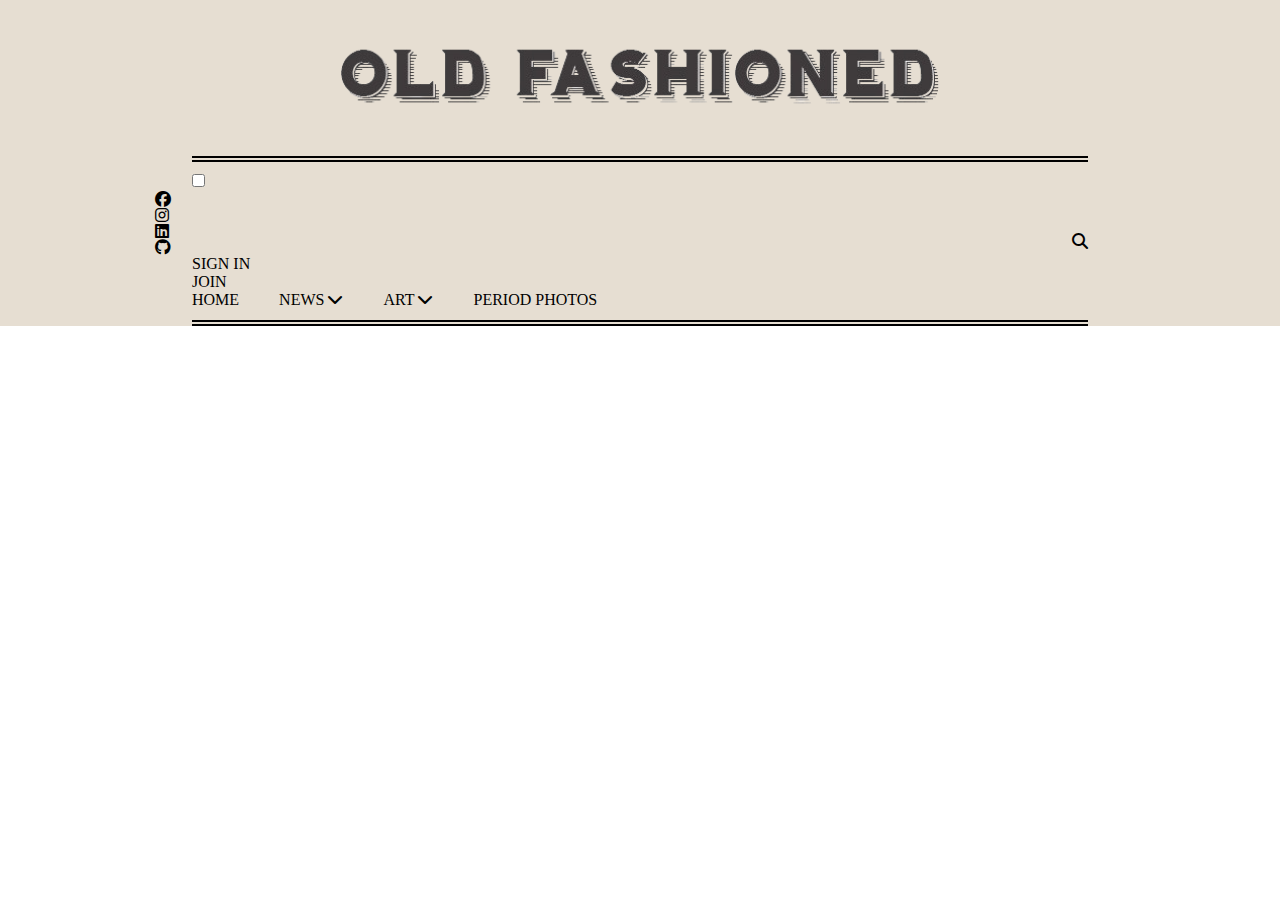
==== index.html @ eae16d49 "first commit" ====
<!DOCTYPE html>
<html lang="en">
<head>
    <meta charset="UTF-8">
    <meta name="viewport" content="width=device-width, initial-scale=1.0">
    <title>Old Fashion</title>
    <link rel="stylesheet" href="style.css">
    <link rel="stylesheet" href="https://cdnjs.cloudflare.com/ajax/libs/font-awesome/6.5.1/css/all.min.css">
</head>
<body>
<header>
    <div class="logo">
        <img src="./file/logo.png" alt="logo" class="logo">
    </div>
<nav>
   
<nav class="genLayout">

    <div class="innerNav">
        <label for="toggle">&#9776;</label>
        <input type="checkbox" id="toggle" />
     <div class="nav_right">
        <div class="cancel">
            <label for="toggle"><i class="fa-solid fa-xmark"></i></label>
           <input type="checkbox">
        </div>
        <div class="nav_social">
            <div class="socialOne">
                <a href="#"><i class="fa-brands fa-facebook"></i></a>
                <a href="#"><i class="fa-brands fa-instagram"></i></a>
                <a href="#"><i class="fa-brands fa-linkedin"></i></a>
               <a href="#"> <i class="fa-brands fa-github"></i></a>
            </div>
            <div class="sign_in_and_reg">
               <div class="btn_01">
            <a href="#">Sign in</a>
               </div>
                <div class="btn_02">
            <a href="#">Join</a>
                </div>
            </div>
        </div>
        <div class="navLinks">
            <ul>
                <li><a href="#">home</a></li>
                <li>
                <a href="#">news <i class="fa-solid fa-chevron-down"></i></a>
                <div class="dropD">
                   <div class="drop_innerD">
                    <div class="col_1">
                        <a href="#">All</a>
                        <a href="#">Mainland</a>
                        <a href="#">Science</a>
                        <a href="#">Technology</a>
                        <a href="#">World News</a>
                    </div>
                    <div class="col_2">
                        <div class="card">
                            <img src="./file/FEF95837-1A1E-4680-AC08-458398AD73D1_4_5005_c.jpeg" alt="news_card">
                            <div class="textSide">
                                <p>Inventors Wage Patent War</p>
                            </div>
                        </div>
                        <div class="card">
                            <img src="./file/FEF95837-1A1E-4680-AC08-458398AD73D1_4_5005_c.jpeg" alt="news_card">
                            <div class="textSide">
                                <p>Inventors Wage Patent War</p>
                            </div>
                        </div>
                        <div class="card">
                            <img src="./file/FEF95837-1A1E-4680-AC08-458398AD73D1_4_5005_c.jpeg" alt="news_card">
                            <div class="textSide">
                                <p>Inventors Wage Patent War</p>
                            </div>
                        </div>
                        <div class="card">
                            <img src="./file/FEF95837-1A1E-4680-AC08-458398AD73D1_4_5005_c.jpeg" alt="news_card">
                            <div class="textSide">
                                <p>Inventors Wage Patent War</p>
                            </div>
                        </div>
                    </div>
                   </div>
                </div>
                </li>
                <li>
                    <a href="#">art <i class="fa-solid fa-chevron-down"></i></a>
                    <div class="dropD_2">
                         <div class="col_2">
                             <div class="card">
                                 <img src="./file/FEF95837-1A1E-4680-AC08-458398AD73D1_4_5005_c.jpeg" alt="news_card">
                                 <div class="textSide">
                                     <p>Inventors Wage Patent War</p>
                                 </div>
                             </div>
                             <div class="card">
                                 <img src="./file/FEF95837-1A1E-4680-AC08-458398AD73D1_4_5005_c.jpeg" alt="news_card">
                                 <div class="textSide">
                                     <p>Inventors Wage Patent War</p>
                                 </div>
                             </div>
                             <div class="card">
                                 <img src="./file/FEF95837-1A1E-4680-AC08-458398AD73D1_4_5005_c.jpeg" alt="news_card">
                                 <div class="textSide">
                                     <p>Inventors Wage Patent War</p>
                                 </div>
                             </div>
                             <div class="card">
                                 <img src="./file/FEF95837-1A1E-4680-AC08-458398AD73D1_4_5005_c.jpeg" alt="news_card">
                                 <div class="textSide">
                                     <p>Inventors Wage Patent War</p>
                                 </div>
                             </div>
                         </div>
                        </div>
                </li>
                <li><a href="#">period photos</a></li>
            </ul>
          </div>
     </div>
      <i class="fa fa-search" aria-hidden="true"></i>
    </div>
  </nav>
</nav>
</header>


</body>
</html>
---- style.css ----
@import url("https://fonts.googleapis.com/css2?family=Roboto:ital,wght@0,100;0,300;0,400;0,500;0,700;0,900;1,100;1,300;1,400;1,500;1,700;1,900&family=Tilt+Warp&display=swap");

* {
  margin: 0;
  padding: 0;
  box-sizing: border-box;
}
header {
  position: absolute;
  background-color: #e6ded2;
  position: fixed;
  width: 100%;
  z-index: 1;
}
.logo {
  width: 600px;
  margin: auto;
}
.genLayout {
  width: 70%;
  margin: auto;
}

nav {
  justify-content: end;
  position: relative;
}

#toggle,
label {
  display: none;
}
.innerNav {
  position: relative;
  width: 100%;
  padding-block: 0.7rem;
  border-top: 6px double;
  border-bottom: 6px double;
  display: flex;
  align-items: center;
  justify-content: space-between;
}
nav > i {
  margin-right: 3rem;
  font-size: 18px;
}
.navLinks {
  display: flex;
  position: relative;
}

a > i {
  margin-left: -37px;
  display: flex;
  align-items: center;
}
.navLinks > ul,
li,
a {
  list-style: none;
  display: flex;
  gap: 40px;
  font-weight: 700;
  text-decoration: none;
  text-transform: uppercase;
  font-size: 16px;
  font-weight: 500;
  color: black;
}

.dropD,
.dropD_2 {
  position: absolute;
  padding: 25px 15px;
  height: 30dvh;
  top: 30px;
  left: -2px;
  background-color: #fcf0dc;
  width: 1200px;
  display: none;
}

.dropD_2 {
  top: 30px;
  left: -2px;
}

.dropD_2 > .col_2 {
  width: 100%;
}

.drop_innerD {
  display: flex;
  justify-content: space-between;
}

.col_1 {
  width: 160px;
  background-color: #f8e9d2;
}

.col_1 > a {
  padding-right: 20px;
  display: flex;
  flex-direction: column;
  justify-content: end;
  align-items: end;
  width: 100%;
  font-size: 0.9em;
  padding-block: 8px;
  text-transform: capitalize;
}

.col_1 > a:hover {
  background-color: #84683b;
}

.col_2 {
  width: 1000px;
  display: grid;
  grid-template-columns: auto auto auto auto;
  gap: 20px;
}

.navLinks > ul > li:nth-child(2) > a:hover + .dropD {
  display: block;
}
.navLinks > ul > li:nth-child(3) > a:hover + .dropD_2 {
  display: block;
}

.card > img {
  width: 97%;
  height: 180px;
  object-fit: cover;
}

.textSide {
  font-size: 0.85em;
  width: 100%;
}

@media only screen and (min-width: 320px) and (max-width: 600px) {
  .navLinks {
  }

  #toggle {
    display: none;
  }

  label {
    font-size: 1.5em;
    display: block;
  }

  .logo {
    width: 100%;
    padding: 0 10px;
  }

  .innerNav {
    width: 100%;
    padding: 0 10px;
    padding-block: 0.3rem;
  }

  .genLayout {
    width: 98%;
    margin: auto;
  }

  .nav_right {
    padding-top: 10px;
    width: 100%;
    height: 100dvh;
    background-color: #e6ded2;
    position: absolute;
    top: -100px;
    left: -100%;
    right: 0;
    display: flex;
    flex-direction: column !important;
    transition: ease-in-out 200ms;
  }


  .cancel{
    display: flex;
    justify-content: end;
    align-items: center;
    padding: 10px 10px 20px 0;
  }

  .cancel>input{
    display: none !important;
  }

  .cancel>#toggle:checked + .nav-right{
    display: none !important;
  }



  #toggle:checked + .nav_right {
    display: block !important;
    left: 0;
  }

  .nav_social {
    margin-top: -75px;
    padding-top: 10px;
  }

  .socialOne {
    padding: 15px 15px 15px 40px;
    display: flex;
    align-items: center;
    gap: 15px;
  }

  .socialOne > a {
    margin-left: 20px;
    text-decoration: none;
    font-size: 1.2em;
  }

  .sign_in_and_reg {
    display: flex;
    padding-block: 20px;
    justify-content: center;
    gap: 10px;
  }

.btn_01{
  border-right: solid 1px;
  padding-right: 10px;
}

.btn_01>a, .btn_02>a{
  color: #000;
  font-weight: 400;
  font-size: 1.3em;
  text-transform: none;
}
  .navLinks {
    padding-top: 20px;
    flex-direction: column;
    position: relative;
  }

  .navLinks > ul,
  li,
  a {
    flex-direction: column;
    font-size: 1.1em;
    font-family: "Roboto", sans-serif;
    font-weight: 700;
    font-style: normal;
    gap: 12px;
    padding-left: 10px;
  }


  .navLinks > ul > li:nth-child(2) > a>i, .navLinks > ul > li:nth-child(3) > a>i{
    display: none !important;
  }

  a {
    text-transform: capitalize;
    font-size: 0.9em;
  }

  .drop_innerD {
    width: 130px;
    margin-top: -15px;
    background-color: transparent !important;
  }

  .drop_innerD > .col_1 > a {
    font-size: 0.7em !important;
    padding: 5px;
    font-family: serif;
  }

  .drop_innerD > .col_2 {
    display: none !important;
  }

  .dropD {
    display: none !important;
    position: unset;
    padding: unset;
    height: 100%;
    top: unset;
    left: unset;
    background-color: transparent;
    width: 130px;
    display: block;
  }

  .dropD.drop_innerD > .col_1 {
    display: none !important;
  }

  .dropD_2 {
    display: none !important;
  }

  .col_1 > a {
    padding-left: 10px;
    justify-content: start;
    align-items: start;
    width: unset;
    font-size: 0.9em;
    padding-block: 8px;
    text-transform: capitalize;
  }
  .navLinks > ul > li:nth-child(2) > a:hover + .dropD {
    display: block !important;
  }
  .navLinks > ul > li:nth-child(3) > a:hover + .dropD_2 {
    display: none;
  }
}
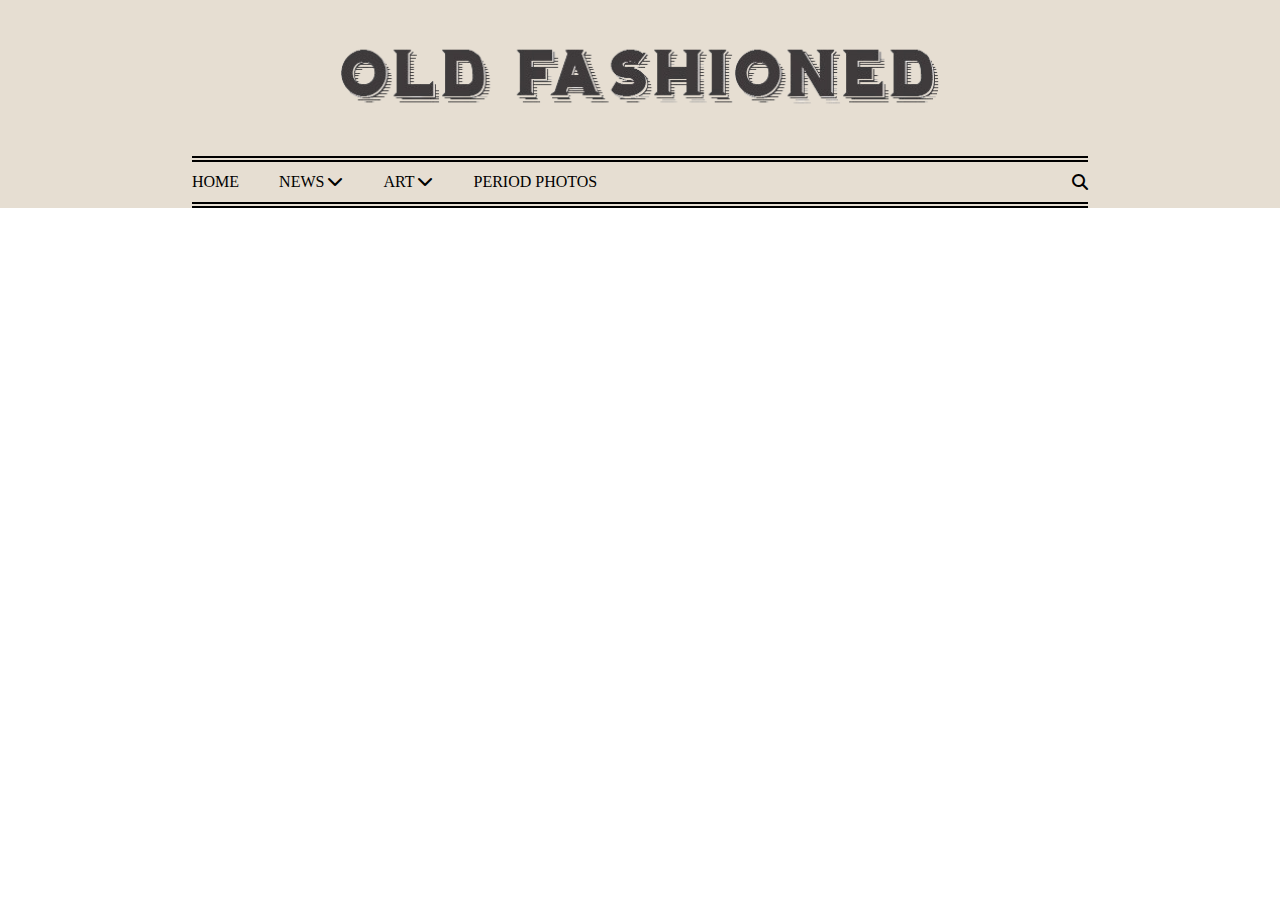
==== commit c69962cf: "updated css" ====
--- a/index.html
+++ b/index.html
@@ -1,129 +1,154 @@
 <!DOCTYPE html>
 <html lang="en">
-<head>
-    <meta charset="UTF-8">
-    <meta name="viewport" content="width=device-width, initial-scale=1.0">
+  <head>
+    <meta charset="UTF-8" />
+    <meta name="viewport" content="width=device-width, initial-scale=1.0" />
     <title>Old Fashion</title>
-    <link rel="stylesheet" href="style.css">
-    <link rel="stylesheet" href="https://cdnjs.cloudflare.com/ajax/libs/font-awesome/6.5.1/css/all.min.css">
-</head>
-<body>
-<header>
-    <div class="logo">
-        <img src="./file/logo.png" alt="logo" class="logo">
-    </div>
-<nav>
-   
-<nav class="genLayout">
-
-    <div class="innerNav">
-        <label for="toggle">&#9776;</label>
-        <input type="checkbox" id="toggle" />
-     <div class="nav_right">
-        <div class="cancel">
-            <label for="toggle"><i class="fa-solid fa-xmark"></i></label>
-           <input type="checkbox">
-        </div>
-        <div class="nav_social">
-            <div class="socialOne">
-                <a href="#"><i class="fa-brands fa-facebook"></i></a>
-                <a href="#"><i class="fa-brands fa-instagram"></i></a>
-                <a href="#"><i class="fa-brands fa-linkedin"></i></a>
-               <a href="#"> <i class="fa-brands fa-github"></i></a>
-            </div>
-            <div class="sign_in_and_reg">
-               <div class="btn_01">
-            <a href="#">Sign in</a>
-               </div>
-                <div class="btn_02">
-            <a href="#">Join</a>
+    <link rel="stylesheet" href="style.css" />
+    <link
+      rel="stylesheet"
+      href="https://cdnjs.cloudflare.com/ajax/libs/font-awesome/6.5.1/css/all.min.css"
+    />
+  </head>
+  <body>
+    <header>
+      <div class="logo">
+        <img src="./file/logo.png" alt="logo" class="logo" />
+      </div>
+      <nav>
+        <nav class="genLayout">
+          <div class="innerNav">
+            <label for="toggle">&#9776;</label>
+            <input type="checkbox" id="toggle" />
+            <div class="nav_right">
+              <div class="cancel">
+                <label for="toggle"><i class="fa-solid fa-xmark"></i></label>
+                <input type="checkbox" />
+              </div>
+              <div class="nav_social">
+                <div class="socialOne">
+                  <a href="#"><i class="fa-brands fa-facebook"></i></a>
+                  <a href="#"><i class="fa-brands fa-instagram"></i></a>
+                  <a href="#"><i class="fa-brands fa-linkedin"></i></a>
+                  <a href="#"> <i class="fa-brands fa-github"></i></a>
                 </div>
-            </div>
-        </div>
-        <div class="navLinks">
-            <ul>
-                <li><a href="#">home</a></li>
-                <li>
-                <a href="#">news <i class="fa-solid fa-chevron-down"></i></a>
-                <div class="dropD">
-                   <div class="drop_innerD">
-                    <div class="col_1">
-                        <a href="#">All</a>
-                        <a href="#">Mainland</a>
-                        <a href="#">Science</a>
-                        <a href="#">Technology</a>
-                        <a href="#">World News</a>
+                <div class="sign_in_and_reg">
+                  <div class="btn_01">
+                    <a href="#">Sign in</a>
+                  </div>
+                  <div class="btn_02">
+                    <a href="#">Join</a>
+                  </div>
+                </div>
+              </div>
+              <div class="navLinks">
+                <ul>
+                  <li><a href="#">home</a></li>
+                  <li>
+                    <a href="#"
+                      >news <i class="fa-solid fa-chevron-down"></i
+                    ></a>
+                    <div class="dropD">
+                      <div class="drop_innerD">
+                        <div class="col_1">
+                          <a href="#">All</a>
+                          <a href="#">Mainland</a>
+                          <a href="#">Science</a>
+                          <a href="#">Technology</a>
+                          <a href="#">World News</a>
+                        </div>
+                        <div class="col_2">
+                          <div class="card">
+                            <img
+                              src="./file/FEF95837-1A1E-4680-AC08-458398AD73D1_4_5005_c.jpeg"
+                              alt="news_card"
+                            />
+                            <div class="textSide">
+                              <p>Inventors Wage Patent War</p>
+                            </div>
+                          </div>
+                          <div class="card">
+                            <img
+                              src="./file/FEF95837-1A1E-4680-AC08-458398AD73D1_4_5005_c.jpeg"
+                              alt="news_card"
+                            />
+                            <div class="textSide">
+                              <p>Inventors Wage Patent War</p>
+                            </div>
+                          </div>
+                          <div class="card">
+                            <img
+                              src="./file/FEF95837-1A1E-4680-AC08-458398AD73D1_4_5005_c.jpeg"
+                              alt="news_card"
+                            />
+                            <div class="textSide">
+                              <p>Inventors Wage Patent War</p>
+                            </div>
+                          </div>
+                          <div class="card">
+                            <img
+                              src="./file/FEF95837-1A1E-4680-AC08-458398AD73D1_4_5005_c.jpeg"
+                              alt="news_card"
+                            />
+                            <div class="textSide">
+                              <p>Inventors Wage Patent War</p>
+                            </div>
+                          </div>
+                        </div>
+                      </div>
                     </div>
-                    <div class="col_2">
+                  </li>
+                  <li>
+                    <a href="#">art <i class="fa-solid fa-chevron-down"></i></a>
+                    <div class="dropD_2">
+                      <div class="col_2">
                         <div class="card">
-                            <img src="./file/FEF95837-1A1E-4680-AC08-458398AD73D1_4_5005_c.jpeg" alt="news_card">
-                            <div class="textSide">
-                                <p>Inventors Wage Patent War</p>
-                            </div>
+                          <img
+                            src="./file/FEF95837-1A1E-4680-AC08-458398AD73D1_4_5005_c.jpeg"
+                            alt="news_card"
+                          />
+                          <div class="textSide">
+                            <p>Inventors Wage Patent War</p>
+                          </div>
                         </div>
                         <div class="card">
-                            <img src="./file/FEF95837-1A1E-4680-AC08-458398AD73D1_4_5005_c.jpeg" alt="news_card">
-                            <div class="textSide">
-                                <p>Inventors Wage Patent War</p>
-                            </div>
+                          <img
+                            src="./file/FEF95837-1A1E-4680-AC08-458398AD73D1_4_5005_c.jpeg"
+                            alt="news_card"
+                          />
+                          <div class="textSide">
+                            <p>Inventors Wage Patent War</p>
+                          </div>
                         </div>
                         <div class="card">
-                            <img src="./file/FEF95837-1A1E-4680-AC08-458398AD73D1_4_5005_c.jpeg" alt="news_card">
-                            <div class="textSide">
-                                <p>Inventors Wage Patent War</p>
-                            </div>
+                          <img
+                            src="./file/FEF95837-1A1E-4680-AC08-458398AD73D1_4_5005_c.jpeg"
+                            alt="news_card"
+                          />
+                          <div class="textSide">
+                            <p>Inventors Wage Patent War</p>
+                          </div>
                         </div>
                         <div class="card">
-                            <img src="./file/FEF95837-1A1E-4680-AC08-458398AD73D1_4_5005_c.jpeg" alt="news_card">
-                            <div class="textSide">
-                                <p>Inventors Wage Patent War</p>
-                            </div>
+                          <img
+                            src="./file/FEF95837-1A1E-4680-AC08-458398AD73D1_4_5005_c.jpeg"
+                            alt="news_card"
+                          />
+                          <div class="textSide">
+                            <p>Inventors Wage Patent War</p>
+                          </div>
                         </div>
+                      </div>
                     </div>
-                   </div>
-                </div>
-                </li>
-                <li>
-                    <a href="#">art <i class="fa-solid fa-chevron-down"></i></a>
-                    <div class="dropD_2">
-                         <div class="col_2">
-                             <div class="card">
-                                 <img src="./file/FEF95837-1A1E-4680-AC08-458398AD73D1_4_5005_c.jpeg" alt="news_card">
-                                 <div class="textSide">
-                                     <p>Inventors Wage Patent War</p>
-                                 </div>
-                             </div>
-                             <div class="card">
-                                 <img src="./file/FEF95837-1A1E-4680-AC08-458398AD73D1_4_5005_c.jpeg" alt="news_card">
-                                 <div class="textSide">
-                                     <p>Inventors Wage Patent War</p>
-                                 </div>
-                             </div>
-                             <div class="card">
-                                 <img src="./file/FEF95837-1A1E-4680-AC08-458398AD73D1_4_5005_c.jpeg" alt="news_card">
-                                 <div class="textSide">
-                                     <p>Inventors Wage Patent War</p>
-                                 </div>
-                             </div>
-                             <div class="card">
-                                 <img src="./file/FEF95837-1A1E-4680-AC08-458398AD73D1_4_5005_c.jpeg" alt="news_card">
-                                 <div class="textSide">
-                                     <p>Inventors Wage Patent War</p>
-                                 </div>
-                             </div>
-                         </div>
-                        </div>
-                </li>
-                <li><a href="#">period photos</a></li>
-            </ul>
+                  </li>
+                  <li><a href="#">period photos</a></li>
+                </ul>
+              </div>
+            </div>
+            <i class="fa fa-search" aria-hidden="true"></i>
           </div>
-     </div>
-      <i class="fa fa-search" aria-hidden="true"></i>
-    </div>
-  </nav>
-</nav>
-</header>
-
-
-</body>
-</html>+        </nav>
+      </nav>
+    </header>
+  </body>
+</html>
--- a/style.css
+++ b/style.css
@@ -12,10 +12,20 @@
   width: 100%;
   z-index: 1;
 }
+
+.cancel {
+  display: none !important;
+}
+
+.nav_social {
+  display: none;
+}
+
 .logo {
   width: 600px;
   margin: auto;
 }
+
 .genLayout {
   width: 70%;
   margin: auto;
@@ -170,6 +180,7 @@
   }
 
   .nav_right {
+    z-index: 3;
     padding-top: 10px;
     width: 100%;
     height: 100dvh;
@@ -183,23 +194,20 @@
     transition: ease-in-out 200ms;
   }
 
-
-  .cancel{
-    display: flex;
+  .cancel {
+    display: flex !important;
     justify-content: end;
     align-items: center;
     padding: 10px 10px 20px 0;
   }
 
-  .cancel>input{
-    display: none !important;
-  }
-
-  .cancel>#toggle:checked + .nav-right{
-    display: none !important;
-  }
-
-
+  .cancel > input {
+    display: none !important;
+  }
+
+  .cancel > #toggle:checked + .nav-right {
+    display: none !important;
+  }
 
   #toggle:checked + .nav_right {
     display: block !important;
@@ -207,8 +215,7 @@
   }
 
   .nav_social {
-    margin-top: -75px;
-    padding-top: 10px;
+    display: unset;
   }
 
   .socialOne {
@@ -231,17 +238,18 @@
     gap: 10px;
   }
 
-.btn_01{
-  border-right: solid 1px;
-  padding-right: 10px;
-}
-
-.btn_01>a, .btn_02>a{
-  color: #000;
-  font-weight: 400;
-  font-size: 1.3em;
-  text-transform: none;
-}
+  .btn_01 {
+    border-right: solid 1px;
+    padding-right: 10px;
+  }
+
+  .btn_01 > a,
+  .btn_02 > a {
+    color: #000;
+    font-weight: 400;
+    font-size: 1.3em;
+    text-transform: none;
+  }
   .navLinks {
     padding-top: 20px;
     flex-direction: column;
@@ -260,8 +268,8 @@
     padding-left: 10px;
   }
 
-
-  .navLinks > ul > li:nth-child(2) > a>i, .navLinks > ul > li:nth-child(3) > a>i{
+  .navLinks > ul > li:nth-child(2) > a > i,
+  .navLinks > ul > li:nth-child(3) > a > i {
     display: none !important;
   }
 
@@ -272,7 +280,7 @@
 
   .drop_innerD {
     width: 130px;
-    margin-top: -15px;
+    margin-top: -8px;
     background-color: transparent !important;
   }
 
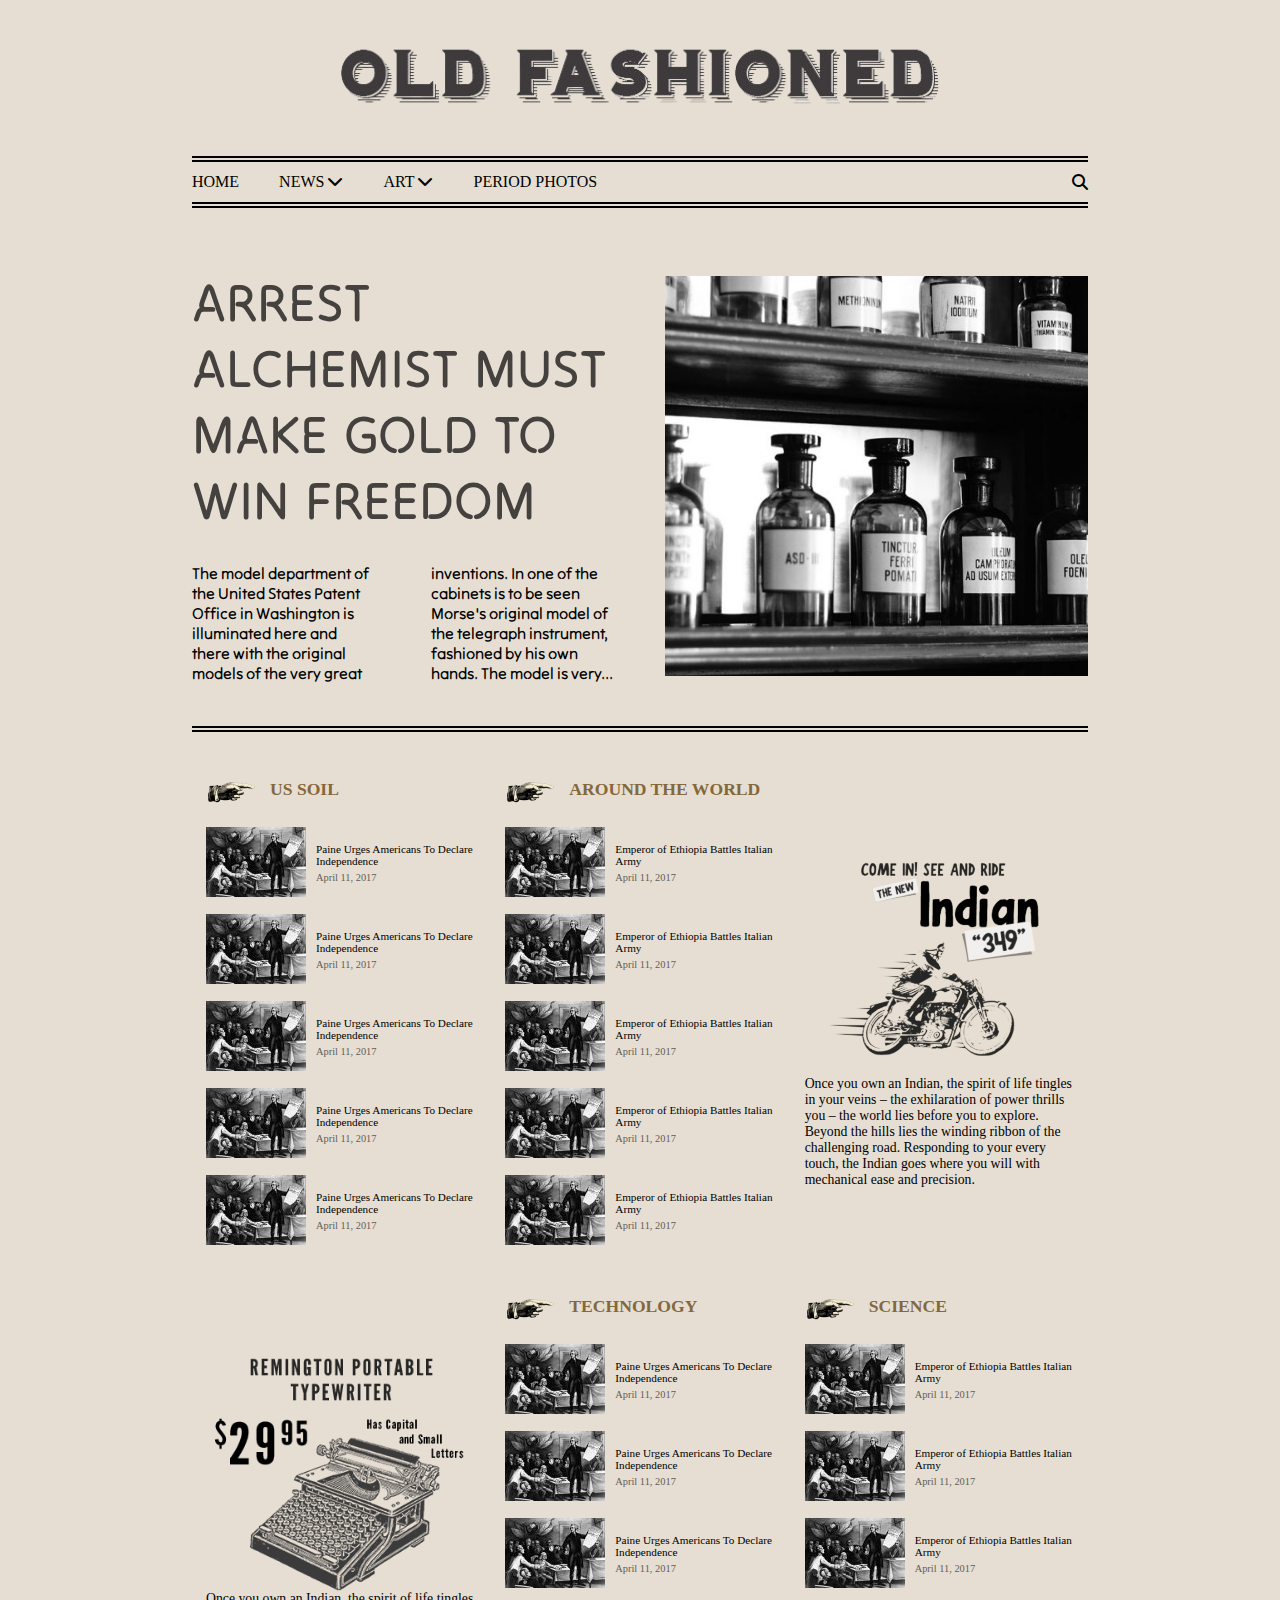
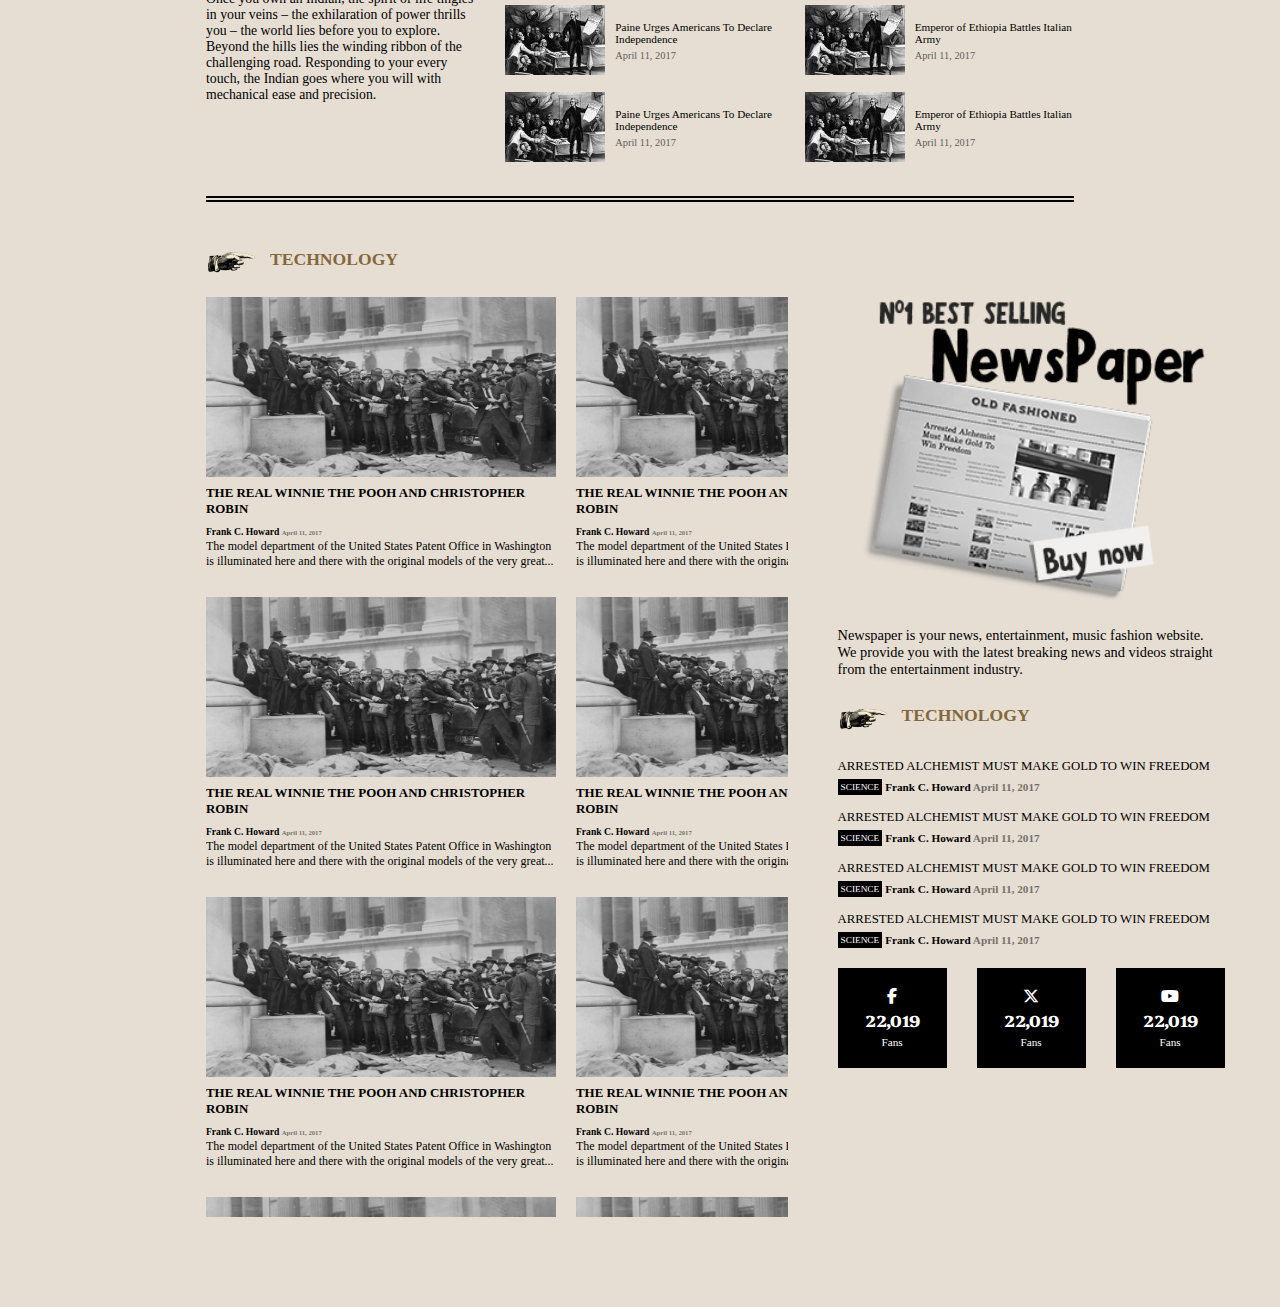
==== commit cf5b00fb: "updated css and html" ====
--- a/index.html
+++ b/index.html
@@ -30,7 +30,7 @@
                   <a href="#"><i class="fa-brands fa-facebook"></i></a>
                   <a href="#"><i class="fa-brands fa-instagram"></i></a>
                   <a href="#"><i class="fa-brands fa-linkedin"></i></a>
-                  <a href="#"> <i class="fa-brands fa-github"></i></a>
+                  <a href="#"><i class="fa-brands fa-github"></i></a>
                 </div>
                 <div class="sign_in_and_reg">
                   <div class="btn_01">
@@ -150,5 +150,497 @@
         </nav>
       </nav>
     </header>
+    <section id="section_1">
+      <div class="section_1 genLayout">
+        <div class="section_1ColOne">
+          <div class="innerSection_1">
+            <a href="#"
+              ><h2>Arrest Alchemist Must Make Gold To Win freedom</h2></a
+            >
+          </div>
+          <div class="innerCol_2">
+            <div class="section_1ColOne_subCol_1">
+              <p>
+                The model department of the United States Patent Office in
+                Washington is illuminated here and there with the original
+                models of the very great
+              </p>
+            </div>
+            <div class="section_1ColOne_subCol_2">
+              <p>
+                inventions. In one of the cabinets is to be seen Morse's
+                original model of the telegraph instrument, fashioned by his own
+                hands. The model is very...
+              </p>
+            </div>
+          </div>
+        </div>
+        <div class="section_1Coltwo">
+          <div class="section_img">
+            <img src="./file/bottles.jpeg" alt="bottles" />
+          </div>
+        </div>
+      </div>
+    </section>
+
+    <section id="section_2">
+      <div class="section_2 genLayout">
+        <div class="colOne1_">
+          <div class="colOne1_header">
+            <img src="./file/finger.png" alt="hand" />
+            <h4>us soil</h4>
+          </div>
+          <div class="col_cardWrapper">
+            <div class="colOne_card">
+              <div class="colOne_image">
+                <img src="./file/b1.jpg" alt="col1image" />
+              </div>
+              <div class="colOne_text">
+                <a href="#">Paine Urges Americans To Declare Independence</a>
+                <span>April 11, 2017</span>
+              </div>
+            </div>
+            <div class="colOne_card">
+              <div class="colOne_image">
+                <img src="./file/b1.jpg" alt="col1image" />
+              </div>
+              <div class="colOne_text">
+                <a href="#">Paine Urges Americans To Declare Independence</a>
+                <span>April 11, 2017</span>
+              </div>
+            </div>
+            <div class="colOne_card">
+              <div class="colOne_image">
+                <img src="./file/b1.jpg" alt="col1image" />
+              </div>
+              <div class="colOne_text">
+                <a href="#">Paine Urges Americans To Declare Independence</a>
+                <span>April 11, 2017</span>
+              </div>
+            </div>
+            <div class="colOne_card">
+              <div class="colOne_image">
+                <img src="./file/b1.jpg" alt="col1image" />
+              </div>
+              <div class="colOne_text">
+                <a href="#">Paine Urges Americans To Declare Independence</a>
+                <span>April 11, 2017</span>
+              </div>
+            </div>
+            <div class="colOne_card">
+              <div class="colOne_image">
+                <img src="./file/b1.jpg" alt="col1image" />
+              </div>
+              <div class="colOne_text">
+                <a href="#">Paine Urges Americans To Declare Independence</a>
+                <span>April 11, 2017</span>
+              </div>
+            </div>
+          </div>
+        </div>
+         <div class="colOne2_">
+          <div class="colOne2_header">
+            <img src="./file/finger.png" alt="hand" />
+            <h4>around the world</h4>
+          </div>
+          <div class="col_cardWrapper">
+            <div class="colTwo_card">
+              <div class="colOne_image">
+                <img src="./file/b1.jpg" alt="col1image" />
+              </div>
+              <div class="colOne_text">
+                <a href="#">Emperor of Ethiopia Battles Italian Army</a>
+                <span>April 11, 2017</span>
+              </div>
+            </div>
+            <div class="colTwo_card">
+              <div class="colOne_image">
+                <img src="./file/b1.jpg" alt="col1image" />
+              </div>
+              <div class="colOne_text">
+                <a href="#">Emperor of Ethiopia Battles Italian Army</a>
+                <span>April 11, 2017</span>
+              </div>
+            </div>
+            <div class="colTwo_card">
+              <div class="colOne_image">
+                <img src="./file/b1.jpg" alt="col1image" />
+              </div>
+              <div class="colOne_text">
+                <a href="#">Emperor of Ethiopia Battles Italian Army</a>
+                <span>April 11, 2017</span>
+              </div>
+            </div>
+            <div class="colTwo_card">
+              <div class="colOne_image">
+                <img src="./file/b1.jpg" alt="col1image" />
+              </div>
+              <div class="colOne_text">
+                <a href="#">Emperor of Ethiopia Battles Italian Army</a>
+                <span>April 11, 2017</span>
+              </div>
+            </div>
+            <div class="colTwo_card">
+              <div class="colOne_image">
+                <img src="./file/b1.jpg" alt="col1image" />
+              </div>
+              <div class="colOne_text">
+                <a href="#">Emperor of Ethiopia Battles Italian Army</a>
+                <span>April 11, 2017</span>
+              </div>
+            </div>
+          </div>
+        </div>
+        <div class="colOne3_">
+          <img src="./file/ride.png" alt="ride" />
+          <div class="colOne3_text">
+            <p>
+              Once you own an Indian, the spirit of life tingles in your veins –
+              the exhilaration of power thrills you – the world lies before you
+              to explore. Beyond the hills lies the winding ribbon of the
+              challenging road. Responding to your every touch, the Indian goes
+              where you will with mechanical ease and precision.
+            </p>
+          </div>
+        </div> 
+      </div>
+    </section>
+     <section id="section_2">
+      <div class="section_3 genLayout">
+        <div class="colOne3_">
+          <img src="./file/typewrter.png" alt="ride" />
+          <div class="colOne3_text">
+            <p>
+              Once you own an Indian, the spirit of life tingles in your veins –
+              the exhilaration of power thrills you – the world lies before you
+              to explore. Beyond the hills lies the winding ribbon of the
+              challenging road. Responding to your every touch, the Indian goes
+              where you will with mechanical ease and precision.
+            </p>
+          </div>
+        </div>
+        <div class="colOne1_">
+          <div class="colOne1_header">
+            <img src="./file/finger.png" alt="hand" />
+            <h4>technology</h4>
+          </div>
+          <div class="col_cardWrapper">
+            <div class="colOne_card">
+              <div class="colOne_image">
+                <img src="./file/b1.jpg" alt="col1image" />
+              </div>
+              <div class="colOne_text">
+                <a href="#">Paine Urges Americans To Declare Independence</a>
+                <span>April 11, 2017</span>
+              </div>
+            </div>
+            <div class="colOne_card">
+              <div class="colOne_image">
+                <img src="./file/b1.jpg" alt="col1image" />
+              </div>
+              <div class="colOne_text">
+                <a href="#">Paine Urges Americans To Declare Independence</a>
+                <span>April 11, 2017</span>
+              </div>
+            </div>
+            <div class="colOne_card">
+              <div class="colOne_image">
+                <img src="./file/b1.jpg" alt="col1image" />
+              </div>
+              <div class="colOne_text">
+                <a href="#">Paine Urges Americans To Declare Independence</a>
+                <span>April 11, 2017</span>
+              </div>
+            </div>
+            <div class="colOne_card">
+              <div class="colOne_image">
+                <img src="./file/b1.jpg" alt="col1image" />
+              </div>
+              <div class="colOne_text">
+                <a href="#">Paine Urges Americans To Declare Independence</a>
+                <span>April 11, 2017</span>
+              </div>
+            </div>
+            <div class="colOne_card">
+              <div class="colOne_image">
+                <img src="./file/b1.jpg" alt="col1image" />
+              </div>
+              <div class="colOne_text">
+                <a href="#">Paine Urges Americans To Declare Independence</a>
+                <span>April 11, 2017</span>
+              </div>
+            </div>
+          </div>
+        </div>
+        <div class="colOne2_">
+          <div class="colOne2_header">
+            <img src="./file/finger.png" alt="hand" />
+            <h4>science</h4>
+          </div>
+          <div class="col_cardWrapper">
+            <div class="colTwo_card">
+              <div class="colOne_image">
+                <img src="./file/b1.jpg" alt="col1image" />
+              </div>
+              <div class="colOne_text">
+                <a href="#">Emperor of Ethiopia Battles Italian Army</a>
+                <span>April 11, 2017</span>
+              </div>
+            </div>
+            <div class="colTwo_card">
+              <div class="colOne_image">
+                <img src="./file/b1.jpg" alt="col1image" />
+              </div>
+              <div class="colOne_text">
+                <a href="#">Emperor of Ethiopia Battles Italian Army</a>
+                <span>April 11, 2017</span>
+              </div>
+            </div>
+            <div class="colTwo_card">
+              <div class="colOne_image">
+                <img src="./file/b1.jpg" alt="col1image" />
+              </div>
+              <div class="colOne_text">
+                <a href="#">Emperor of Ethiopia Battles Italian Army</a>
+                <span>April 11, 2017</span>
+              </div>
+            </div>
+            <div class="colTwo_card">
+              <div class="colOne_image">
+                <img src="./file/b1.jpg" alt="col1image" />
+              </div>
+              <div class="colOne_text">
+                <a href="#">Emperor of Ethiopia Battles Italian Army</a>
+                <span>April 11, 2017</span>
+              </div>
+            </div>
+            <div class="colTwo_card">
+              <div class="colOne_image">
+                <img src="./file/b1.jpg" alt="col1image" />
+              </div>
+              <div class="colOne_text">
+                <a href="#">Emperor of Ethiopia Battles Italian Army</a>
+                <span>April 11, 2017</span>
+              </div>
+            </div>
+          </div>
+        </div>
+      </div>
+    </section>
+    <section id="latest_articles">
+      <div class="latest_articles genLayout">
+        <div class="sideA">
+          <div class="col_A">
+            <div class="colOne1_header">
+              <img src="./file/finger.png" alt="hand" />
+              <h4>technology</h4>
+            </div>
+            <div class="cardContainer">
+              <div class="col_Acard">
+                <div class="cardIMG">
+                  <img src="./file/b4.jpg" alt="">
+                </div>
+                <div class="card_info">
+                  <div class="info_1">
+                    <a href="#"><h3>The Real Winnie the Pooh and Christopher Robin</h3></a>
+                    <small>Frank C. Howard  <span>April 11, 2017</span></small>
+                  </div>
+                  <div class="info_2">
+                    <p>The model department of the United States Patent Office in Washington is illuminated here and there with the original models of the very great...</p>
+                  </div>
+                </div>
+              </div>
+              <div class="col_Acard">
+                <div class="cardIMG">
+                  <img src="./file/b4.jpg" alt="">
+                </div>
+                <div class="card_info">
+                  <div class="info_1">
+                    <a href="#"><h3>The Real Winnie the Pooh and Christopher Robin</h3></a>
+                    <small>Frank C. Howard  <span>April 11, 2017</span></small>
+                  </div>
+                  <div class="info_2">
+                    <p>The model department of the United States Patent Office in Washington is illuminated here and there with the original models of the very great...</p>
+                  </div>
+                </div>
+              </div>
+              <div class="col_Acard">
+                <div class="cardIMG">
+                  <img src="./file/b4.jpg" alt="">
+                </div>
+                <div class="card_info">
+                  <div class="info_1">
+                    <a href="#"><h3>The Real Winnie the Pooh and Christopher Robin</h3></a>
+                    <small>Frank C. Howard  <span>April 11, 2017</span></small>
+                  </div>
+                  <div class="info_2">
+                    <p>The model department of the United States Patent Office in Washington is illuminated here and there with the original models of the very great...</p>
+                  </div>
+                </div>
+              </div>
+              <div class="col_Acard">
+                <div class="cardIMG">
+                  <img src="./file/b4.jpg" alt="">
+                </div>
+                <div class="card_info">
+                  <div class="info_1">
+                    <a href="#"><h3>The Real Winnie the Pooh and Christopher Robin</h3></a>
+                    <small>Frank C. Howard  <span>April 11, 2017</span></small>
+                  </div>
+                  <div class="info_2">
+                    <p>The model department of the United States Patent Office in Washington is illuminated here and there with the original models of the very great...</p>
+                  </div>
+                </div>
+              </div>
+              <div class="col_Acard">
+                <div class="cardIMG">
+                  <img src="./file/b4.jpg" alt="">
+                </div>
+                <div class="card_info">
+                  <div class="info_1">
+                    <a href="#"><h3>The Real Winnie the Pooh and Christopher Robin</h3></a>
+                    <small>Frank C. Howard  <span>April 11, 2017</span></small>
+                  </div>
+                  <div class="info_2">
+                    <p>The model department of the United States Patent Office in Washington is illuminated here and there with the original models of the very great...</p>
+                  </div>
+                </div>
+              </div>
+              <div class="col_Acard">
+                <div class="cardIMG">
+                  <img src="./file/b4.jpg" alt="">
+                </div>
+                <div class="card_info">
+                  <div class="info_1">
+                    <a href="#"><h3>The Real Winnie the Pooh and Christopher Robin</h3></a>
+                    <small>Frank C. Howard  <span>April 11, 2017</span></small>
+                  </div>
+                  <div class="info_2">
+                    <p>The model department of the United States Patent Office in Washington is illuminated here and there with the original models of the very great...</p>
+                  </div>
+                </div>
+              </div>
+              <div class="col_Acard">
+                <div class="cardIMG">
+                  <img src="./file/b4.jpg" alt="">
+                </div>
+                <div class="card_info">
+                  <div class="info_1">
+                    <a href="#"><h3>The Real Winnie the Pooh and Christopher Robin</h3></a>
+                    <small>Frank C. Howard  <span>April 11, 2017</span></small>
+                  </div>
+                  <div class="info_2">
+                    <p>The model department of the United States Patent Office in Washington is illuminated here and there with the original models of the very great...</p>
+                  </div>
+                </div>
+              </div>
+              <div class="col_Acard">
+                <div class="cardIMG">
+                  <img src="./file/b4.jpg" alt="">
+                </div>
+                <div class="card_info">
+                  <div class="info_1">
+                    <a href="#"><h3>The Real Winnie the Pooh and Christopher Robin</h3></a>
+                    <small>Frank C. Howard  <span>April 11, 2017</span></small>
+                  </div>
+                  <div class="info_2">
+                    <p>The model department of the United States Patent Office in Washington is illuminated here and there with the original models of the very great...</p>
+                  </div>
+                </div>
+              </div>
+              <div class="col_Acard">
+                <div class="cardIMG">
+                  <img src="./file/b4.jpg" alt="">
+                </div>
+                <div class="card_info">
+                  <div class="info_1">
+                    <a href="#"><h3>The Real Winnie the Pooh and Christopher Robin</h3></a>
+                    <small>Frank C. Howard  <span>April 11, 2017</span></small>
+                  </div>
+                  <div class="info_2">
+                    <p>The model department of the United States Patent Office in Washington is illuminated here and there with the original models of the very great...</p>
+                  </div>
+                </div>
+              </div>
+              <div class="col_Acard">
+                <div class="cardIMG">
+                  <img src="./file/b4.jpg" alt="">
+                </div>
+                <div class="card_info">
+                  <div class="info_1">
+                    <a href="#"><h3>The Real Winnie the Pooh and Christopher Robin</h3></a>
+                    <small>Frank C. Howard  <span>April 11, 2017</span></small>
+                  </div>
+                  <div class="info_2">
+                    <p>The model department of the United States Patent Office in Washington is illuminated here and there with the original models of the very great...</p>
+                  </div>
+                </div>
+              </div>
+            </div>
+          </div>
+        </div>
+        <div class="sideB">
+          <div class="sideB_colA">
+            <img src="./file/newspaper.png" alt="img">
+            <div class="news_info">
+              <p>Newspaper is your news, entertainment, music fashion website. We provide you with the latest breaking news and videos straight from the entertainment industry.</p>
+            </div>
+          </div>
+          <div class="sideB_colB">
+            <div class="colOne1_header">
+              <img src="./file/finger.png" alt="hand" />
+              <h4>technology</h4>
+            </div>
+            <div class="sideB_colB_info">
+              <div class="author_1">
+              <a href="#"><p>Arrested Alchemist Must Make Gold To Win Freedom</p></a>
+                <div class="first">
+                  <a href="#">science</a> 
+                  <small>Frank C. Howard <span>April 11, 2017</span></small>
+                </div>
+              </div>
+              <div class="author_1">
+              <a href="#"><p>Arrested Alchemist Must Make Gold To Win Freedom</p></a>
+                <div class="first">
+                  <a href="#">science</a> 
+                  <small>Frank C. Howard <span>April 11, 2017</span></small>
+                </div>
+              </div>
+              <div class="author_1">
+              <a href="#"><p>Arrested Alchemist Must Make Gold To Win Freedom</p></a>
+                <div class="first">
+                  <a href="#">science</a> 
+                  <small>Frank C. Howard <span>April 11, 2017</span></small>
+                </div>
+              </div>
+              <div class="author_1">
+              <a href="#"><p>Arrested Alchemist Must Make Gold To Win Freedom</p></a>
+                <div class="first">
+                  <a href="#">science</a> 
+                  <small>Frank C. Howard <span>April 11, 2017</span></small>
+                </div>
+              </div>
+          </div>
+          <div class="followers">
+            <div class="follow">
+              <i class="fa-brands fa-facebook-f"></i>
+              <p>22,019</p>
+              <small>Fans</small>
+            </div>
+            <div class="follow">
+              <i class="fa-brands fa-x-twitter"></i>
+              <p>22,019</p>
+              <small>Fans</small>
+            </div>
+            <div class="follow">
+              <i class="fa-brands fa-youtube"></i>
+              <p>22,019</p>
+              <small>Fans</small>
+            </div>
+          </div>
+        </div>
+      </div>
+
+    </section>
   </body>
 </html>
--- a/style.css
+++ b/style.css
@@ -1,14 +1,12 @@
-@import url("https://fonts.googleapis.com/css2?family=Roboto:ital,wght@0,100;0,300;0,400;0,500;0,700;0,900;1,100;1,300;1,400;1,500;1,700;1,900&family=Tilt+Warp&display=swap");
-
+@import url('https://fonts.googleapis.com/css2?family=Platypi:ital,wght@0,300..800;1,300..800&display=swap');
+@import url("https://fonts.googleapis.com/css2?family=Playfair+Display:ital,wght@0,400..900;1,400..900&family=Roboto:ital,wght@0,100;0,300;0,400;0,500;0,700;0,900;1,100;1,300;1,400;1,500;1,700;1,900&family=Tilt+Neon:YROT@-45..45&family=Tilt+Warp:XROT,YROT@11,-9&display=swap");
 * {
   margin: 0;
   padding: 0;
   box-sizing: border-box;
 }
 header {
-  position: absolute;
   background-color: #e6ded2;
-  position: fixed;
   width: 100%;
   z-index: 1;
 }
@@ -34,6 +32,7 @@
 nav {
   justify-content: end;
   position: relative;
+  height: 10dvh;
 }
 
 #toggle,
@@ -49,6 +48,7 @@
   display: flex;
   align-items: center;
   justify-content: space-between;
+  z-index: 1;
 }
 nav > i {
   margin-right: 3rem;
@@ -148,6 +148,501 @@
 .textSide {
   font-size: 0.85em;
   width: 100%;
+}
+
+#section_1 {
+  padding: 30px 0px 40px 0;
+  width: 100%;
+  background-color: #e6ded2;
+}
+
+.section_1 {
+  display: flex;
+  gap: 50px;
+  align-items: center;
+  border-bottom: 6px double;
+  padding-bottom: 50px;
+}
+
+.section_1ColOne {
+  justify-content: center;
+  display: flex;
+  flex-direction: column;
+  width: 50%;
+  height: 400px;
+}
+
+.innerSection_1 {
+  padding-bottom: 30px;
+}
+
+.innerSection_1 > a > h2 {
+  word-spacing: 5px;
+  font-size: 3.3em;
+  opacity: 0.7;
+  font-family: "Tilt Neon", sans-serif;
+  font-optical-sizing: auto;
+  font-weight: 500;
+  font-style: normal;
+  font-variation-settings: "XROT" 0;
+}
+
+.innerSection_1 > a > h2:hover {
+  color: #84683b;
+}
+
+.innerCol_2 {
+  display: flex;
+  gap: 60px;
+}
+
+.section_1ColOne_subCol_1 > p,
+.section_1ColOne_subCol_2 > p {
+  font-size: 1em;
+  font-family: "Tilt Neon", sans-serif;
+}
+
+.section_1Coltwo {
+  width: 50%;
+  height: 400px;
+}
+
+.section_img {
+  height: 400px;
+  width: 100%;
+}
+
+.section_img > img {
+  width: 100%;
+  height: 100%;
+}
+
+#section_2 {
+  padding: 0 20px 40px 20px;
+  width: 100%;
+  background-color: #e6ded2;
+}
+
+.section_2, .section_3 {
+  display: flex;
+  align-items: center;
+  gap: 30px;
+}
+
+.section_3{
+  padding-bottom: 30px;
+  border-bottom: 6px double;
+}
+
+.colOne1_,
+.colOne2_,
+.colOne3_ {
+  width: 1010px;
+  display: flex;
+  flex-direction: column;
+}
+
+.colOne1_header,
+.colOne2_header {
+  padding-bottom: 20px;
+  display: flex;
+  align-items: center;
+  gap: 10px;
+}
+
+.colOne1_header > img,
+.colOne2_header > img {
+  width: 60px;
+  object-fit: cover;
+  margin-left: -6px;
+}
+
+.colOne1_header > h4,
+.colOne2_header > h4 {
+  font-size: 1.1em;
+  color: #84683b;
+  text-transform: uppercase;
+}
+
+.col_cardWrapper{
+  display: grid;
+  grid-template-columns: auto;
+  gap: 13px;
+}
+
+.colOne_card, .colTwo_card{
+  display: flex;
+  align-items: center;
+  gap: 10px;
+}
+
+.colOne_text>a{
+font-size:.7em;
+text-transform: none;
+cursor: pointer;
+}
+.colOne_text>a:hover{
+color: #84683b;
+}
+
+.colOne_text>span{
+  font-size: .65em;
+  opacity: .6;
+}
+.colOne3_>img{
+  width: 100%;
+}
+.colOne3_text>p{
+  font-size: .86em;
+}
+
+#latest_articles{
+  padding: 0 20px;
+  width: 100%;
+  background-color: #e6ded2;
+  padding-bottom: 80px;
+
+}
+
+.latest_articles{
+  gap: 50px;
+  display: flex;
+  height: 985px;
+}
+
+.sideA{
+  width:67%;
+}
+
+.cardContainer{
+  display: grid;
+  grid-template-columns: auto auto;
+  overflow-y: scroll;
+  row-gap: 20px;
+  column-gap: 20px;
+  margin-bottom: 80px;
+  height: 920px;
+}
+
+.col_Acard{
+  width: 350px;
+}
+
+.cardIMG{
+  height: 180px;
+  width: 100%;
+}
+.cardIMG>img{
+  height: 100%;
+  width: 100%;
+}
+
+.card_info{
+  margin-block: 8px;
+}
+
+
+.info_1{
+width: 100%;
+}
+
+.info_1>a{
+  font-size: .69em;
+  margin-block: 4px;
+}
+.info_1>small{
+  font-size: .6em;
+  font-weight: 900;
+  
+}
+.info_1>small>span{
+  font-size: .7em;
+  opacity: .5;
+  font-weight: 900;
+}
+
+.info_2>p{
+font-size: .75em;
+}
+
+
+.sideB_colA{
+  padding-top: 40px;
+}
+
+.sideB_colA>img{
+  width: 100%;
+}
+
+.news_info{
+  margin-block: 20px;
+  font-size: .9em;
+}
+
+
+.author_1{
+  margin-bottom: 10px;
+}
+
+.author_1>a{
+  font-size: .8em;
+  padding-block: 5px;
+}
+
+.author_1>a:hover{
+color: #84683b;
+}
+
+.first{
+  display: flex;
+  align-items: center;
+  gap: 3px;
+}
+
+.first>a{
+font-size: .58em;
+color: #fff;
+padding: 3px;
+background-color: #000;
+}
+
+.first>small{
+  font-size: .7em;
+  font-weight: 900;
+}
+
+.first>small>span{
+opacity: .5;
+}
+
+.followers{
+  display: flex;
+  gap: 30px;
+  padding: 10px 0;
+}
+
+.follow{
+  width: 109px;
+  display: flex;
+  flex-direction: column;
+  align-items: center;
+  justify-content: center;
+  color: #fff;
+  background-color: #000;
+  gap: 5px;
+  height: 100px;
+}
+
+.follow>p{
+  font-family: "Platypi", serif;
+  font-optical-sizing: auto;
+  font-weight: 800;
+  font-style: normal;
+}
+.follow>small{
+font-weight: 100;
+font-family: serif;
+font-size: .7em;
+}
+
+
+
+
+
+
+
+
+
+
+
+
+
+
+
+
+
+
+
+
+
+
+
+
+
+
+
+
+
+
+
+
+
+
+
+
+
+
+
+
+
+
+
+
+
+
+
+
+
+
+
+
+
+
+
+
+
+
+
+
+
+
+
+
+
+
+
+
+
+
+
+
+
+
+
+
+
+
+
+
+
+
+
+
+
+
+
+
+
+
+
+
+/* sub page arrest */
+#Arrest {
+  width: 100%;
+  padding: 0 20px;
+  border: solid;
+  background-color: #e6ded2;
+}
+
+.content {
+  /* border: solid; */
+}
+
+.navigation {
+  margin-bottom: 10px;
+  /* border: solid; */
+  display: flex;
+  gap: 15px;
+  align-items: center;
+}
+
+.home,
+.news,
+.science {
+  /* border: solid; */
+  display: flex;
+  justify-content: center;
+  align-items: center;
+  gap: 10px;
+}
+
+.home > small,
+.news > small,
+.science > small {
+  font-size: 0.8em;
+  opacity: 0.5;
+}
+.home > i,
+.news > i,
+.science > i {
+  font-size: 0.6em;
+  opacity: 0.5;
+  padding-top: 3px;
+}
+
+.navigation_2 {
+  display: flex;
+  align-items: center;
+  gap: 6px;
+  margin-bottom: 10px;
+}
+
+.navigation_2 > a {
+  font-size: 0.6em;
+  padding: 4px;
+  color: #fff;
+  background-color: #000;
+}
+
+.c_header {
+  /* border: solid; */
+  display: flex;
+  align-items: center;
+  gap: 10px;
+}
+
+.c_header > img {
+  width: 60px;
+  margin-left: -7px;
+  object-fit: cover;
+}
+
+.c_header > h2 {
+  font-size: 1.8em;
+  font-family: "Tilt Neon", sans-serif;
+}
+
+.content_info {
+  margin-bottom: 10px;
+  /* border: solid; */
+  display: flex;
+  align-items: center;
+  gap: 15px;
+}
+.content_info > small {
+  font-size: 0.8em;
+  /* opacity: .5; */
+  color: #0000006d;
+}
+
+.content_info > small > span {
+  /* border: solid; */
+  font-weight: 900;
+  opacity: 1;
+  color: #000;
+}
+
+.seen > i,
+.comment > i {
+  font-size: 0.7em;
+}
+.seen > small,
+.comment > small {
+  font-size: 0.7em;
+}
+
+.Arrest {
+  border: solid;
 }
 
 @media only screen and (min-width: 320px) and (max-width: 600px) {
@@ -191,7 +686,7 @@
     right: 0;
     display: flex;
     flex-direction: column !important;
-    transition: ease-in-out 200ms;
+    transition: ease-in-out 400ms;
   }
 
   .cancel {
@@ -215,20 +710,29 @@
   }
 
   .nav_social {
-    display: unset;
+    display: block;
+    margin-top: -64px;
   }
 
   .socialOne {
-    padding: 15px 15px 15px 40px;
+    padding: 15px 15px 15px 30px;
+    align-items: center;
+    gap: 10px;
     display: flex;
+  }
+
+  .socialOne > a {
+    width: 30px;
+    height: 30px;
+    display: flex;
+    justify-content: center;
     align-items: center;
-    gap: 15px;
-  }
-
-  .socialOne > a {
-    margin-left: 20px;
     text-decoration: none;
-    font-size: 1.2em;
+  }
+
+  .socialOne > a > i {
+    font-size: 1.4em;
+    margin-left: -10px;
   }
 
   .sign_in_and_reg {
@@ -329,4 +833,98 @@
   .navLinks > ul > li:nth-child(3) > a:hover + .dropD_2 {
     display: none;
   }
-}
+
+  #section_1 {
+    padding: 0px 0px 10px 0px;
+  }
+
+  .section_1ColOne {
+    width: 100%;
+    height: 140px;
+  }
+
+  .innerSection_1 {
+    padding-bottom: 0px;
+  }
+
+  .innerSection_1 > a > h2 {
+    font-size: 2.2em;
+  }
+
+  .innerCol_2 {
+    display: none;
+  }
+
+  .section_1Coltwo {
+    display: none;
+  }
+
+
+
+
+  #section_2 {
+    padding: 0 10px;
+    width: 100%;
+    padding-bottom: 20px;
+  }
+  
+  .section_2, .section_3 {
+    display: flex;
+    width: 100%;
+    align-items: unset;
+    flex-direction: column;
+    gap: 30px;
+  }
+  
+  .section_3{
+    padding-bottom: 30px;
+    border-bottom: 6px double;
+  }
+  
+  .colOne1_,
+  .colOne2_,
+  .colOne3_ {
+    width: 100%;
+  }
+  
+
+  #latest_articles{
+    padding: 0 10px;
+    padding-bottom: 80px;
+  }
+  
+  .latest_articles{
+    width: 100%;
+    flex-direction: column;
+    height: 565dvh;
+  }
+  
+  .sideA{
+    width:100%;
+  }
+  
+  .cardContainer{
+    width: 100%;
+    grid-template-columns: auto;
+    overflow-y:hidden;
+    margin-bottom: 80px;
+    height: inherit;
+  }
+  
+  .col_Acard{
+    width: 100%;
+    margin: auto;
+  }
+  
+
+
+  .author_1{
+    margin-bottom: 20px;
+  }
+  
+
+  .first{
+    gap: 7px;
+  }
+
+}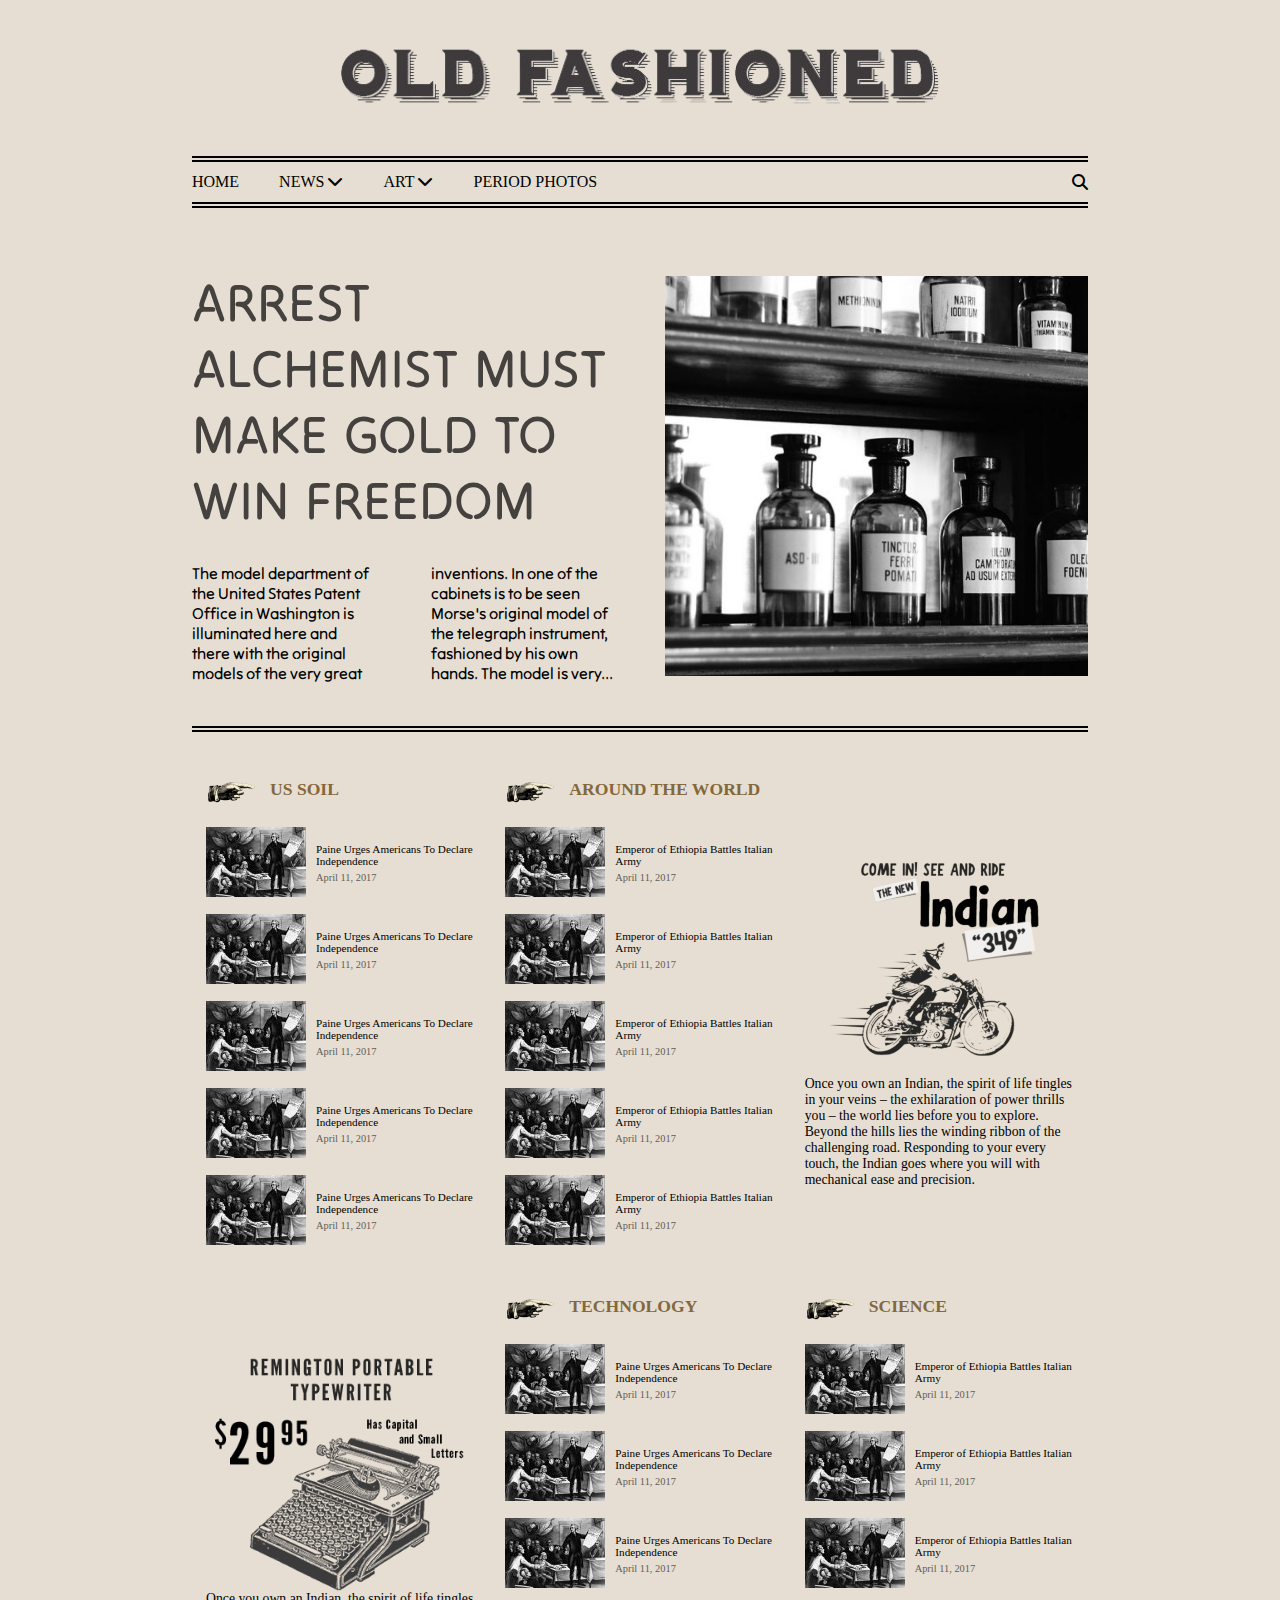
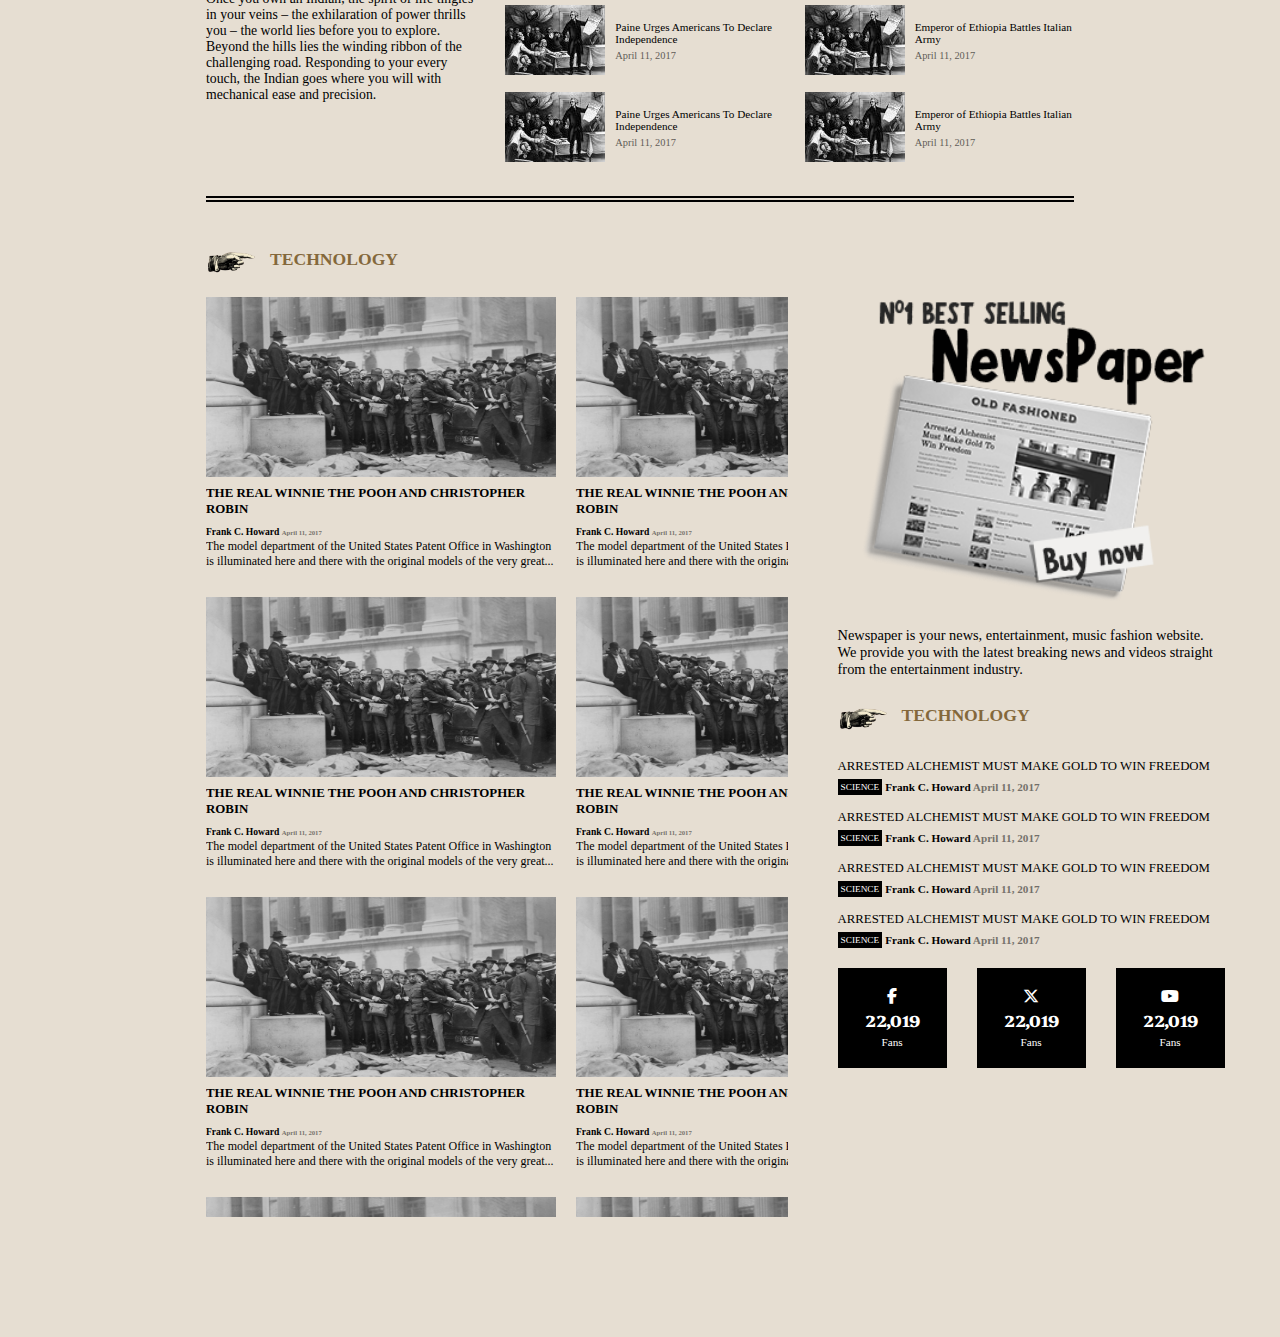
==== commit 41fa395c: "updated css" ====
--- a/index.html
+++ b/index.html
@@ -308,7 +308,7 @@
      <section id="section_2">
       <div class="section_3 genLayout">
         <div class="colOne3_">
-          <img src="./file/typewrter.png" alt="ride" />
+          <img src="./file/typewrter.png" class="typewrter" />
           <div class="colOne3_text">
             <p>
               Once you own an Indian, the spirit of life tingles in your veins –
@@ -640,7 +640,7 @@
           </div>
         </div>
       </div>
-
+    </div>
     </section>
   </body>
 </html>
--- a/style.css
+++ b/style.css
@@ -1,4 +1,4 @@
-@import url('https://fonts.googleapis.com/css2?family=Platypi:ital,wght@0,300..800;1,300..800&display=swap');
+@import url("https://fonts.googleapis.com/css2?family=Platypi:ital,wght@0,300..800;1,300..800&display=swap");
 @import url("https://fonts.googleapis.com/css2?family=Playfair+Display:ital,wght@0,400..900;1,400..900&family=Roboto:ital,wght@0,100;0,300;0,400;0,500;0,700;0,900;1,100;1,300;1,400;1,500;1,700;1,900&family=Tilt+Neon:YROT@-45..45&family=Tilt+Warp:XROT,YROT@11,-9&display=swap");
 * {
   margin: 0;
@@ -223,13 +223,14 @@
   background-color: #e6ded2;
 }
 
-.section_2, .section_3 {
+.section_2,
+.section_3 {
   display: flex;
   align-items: center;
   gap: 30px;
 }
 
-.section_3{
+.section_3 {
   padding-bottom: 30px;
   border-bottom: 6px double;
 }
@@ -264,57 +265,56 @@
   text-transform: uppercase;
 }
 
-.col_cardWrapper{
+.col_cardWrapper {
   display: grid;
   grid-template-columns: auto;
   gap: 13px;
 }
 
-.colOne_card, .colTwo_card{
+.colOne_card,
+.colTwo_card {
   display: flex;
   align-items: center;
   gap: 10px;
 }
 
-.colOne_text>a{
-font-size:.7em;
-text-transform: none;
-cursor: pointer;
-}
-.colOne_text>a:hover{
-color: #84683b;
-}
-
-.colOne_text>span{
-  font-size: .65em;
-  opacity: .6;
-}
-.colOne3_>img{
-  width: 100%;
-}
-.colOne3_text>p{
-  font-size: .86em;
-}
-
-#latest_articles{
+.colOne_text > a {
+  font-size: 0.7em;
+  text-transform: none;
+  cursor: pointer;
+}
+.colOne_text > a:hover {
+  color: #84683b;
+}
+
+.colOne_text > span {
+  font-size: 0.65em;
+  opacity: 0.6;
+}
+.colOne3_ > img {
+  width: 100%;
+}
+.colOne3_text > p {
+  font-size: 0.86em;
+}
+
+#latest_articles {
   padding: 0 20px;
   width: 100%;
   background-color: #e6ded2;
-  padding-bottom: 80px;
-
-}
-
-.latest_articles{
+  padding-bottom: 40px;
+}
+
+.latest_articles {
   gap: 50px;
   display: flex;
-  height: 985px;
-}
-
-.sideA{
-  width:67%;
-}
-
-.cardContainer{
+}
+
+.sideA {
+  width: 67%;
+}
+
+.cardContainer {
   display: grid;
   grid-template-columns: auto auto;
   overflow-y: scroll;
@@ -324,104 +324,100 @@
   height: 920px;
 }
 
-.col_Acard{
+.col_Acard {
   width: 350px;
 }
 
-.cardIMG{
+.cardIMG {
   height: 180px;
   width: 100%;
 }
-.cardIMG>img{
+.cardIMG > img {
   height: 100%;
   width: 100%;
 }
 
-.card_info{
+.card_info {
   margin-block: 8px;
 }
 
-
-.info_1{
-width: 100%;
-}
-
-.info_1>a{
-  font-size: .69em;
+.info_1 {
+  width: 100%;
+}
+
+.info_1 > a {
+  font-size: 0.69em;
   margin-block: 4px;
 }
-.info_1>small{
-  font-size: .6em;
+.info_1 > small {
+  font-size: 0.6em;
   font-weight: 900;
-  
-}
-.info_1>small>span{
-  font-size: .7em;
-  opacity: .5;
+}
+.info_1 > small > span {
+  font-size: 0.7em;
+  opacity: 0.5;
   font-weight: 900;
 }
 
-.info_2>p{
-font-size: .75em;
-}
-
-
-.sideB_colA{
+.info_2 > p {
+  font-size: 0.75em;
+}
+
+.sideB_colA {
   padding-top: 40px;
 }
 
-.sideB_colA>img{
-  width: 100%;
-}
-
-.news_info{
+.sideB_colA > img {
+  width: 100%;
+}
+
+.news_info {
   margin-block: 20px;
-  font-size: .9em;
-}
-
-
-.author_1{
+  font-size: 0.9em;
+}
+
+.author_1 {
   margin-bottom: 10px;
 }
 
-.author_1>a{
-  font-size: .8em;
+.author_1 > a {
+  font-size: 0.8em;
   padding-block: 5px;
 }
 
-.author_1>a:hover{
-color: #84683b;
-}
-
-.first{
+.author_1 > a:hover {
+  color: #84683b;
+}
+
+.first {
   display: flex;
   align-items: center;
   gap: 3px;
 }
 
-.first>a{
-font-size: .58em;
-color: #fff;
-padding: 3px;
-background-color: #000;
-}
-
-.first>small{
-  font-size: .7em;
+.first > a {
+  font-size: 0.58em;
+  color: #fff;
+  padding: 3px;
+  background-color: #000;
+}
+
+.first > small {
+  font-size: 0.7em;
   font-weight: 900;
 }
 
-.first>small>span{
-opacity: .5;
-}
-
-.followers{
+.first > small > span {
+  opacity: 0.5;
+}
+
+.followers {
   display: flex;
   gap: 30px;
   padding: 10px 0;
 }
 
-.follow{
+.follow {
   width: 109px;
   display: flex;
   flex-direction: column;
@@ -433,108 +429,17 @@
   height: 100px;
 }
 
-.follow>p{
+.follow > p {
   font-family: "Platypi", serif;
   font-optical-sizing: auto;
   font-weight: 800;
   font-style: normal;
 }
-.follow>small{
-font-weight: 100;
-font-family: serif;
-font-size: .7em;
-}
-
-
-
-
-
-
-
-
-
-
-
-
-
-
-
-
-
-
-
-
-
-
-
-
-
-
-
-
-
-
-
-
-
-
-
-
-
-
-
-
-
-
-
-
-
-
-
-
-
-
-
-
-
-
-
-
-
-
-
-
-
-
-
-
-
-
-
-
-
-
-
-
-
-
-
-
-
-
-
-
-
-
-
-
-
-
-
-
-
-
-
+.follow > small {
+  font-weight: 100;
+  font-family: serif;
+  font-size: 0.7em;
+}
 
 /* sub page arrest */
 #Arrest {
@@ -544,13 +449,9 @@
   background-color: #e6ded2;
 }
 
-.content {
-  /* border: solid; */
-}
 
 .navigation {
   margin-bottom: 10px;
-  /* border: solid; */
   display: flex;
   gap: 15px;
   align-items: center;
@@ -559,7 +460,6 @@
 .home,
 .news,
 .science {
-  /* border: solid; */
   display: flex;
   justify-content: center;
   align-items: center;
@@ -595,7 +495,6 @@
 }
 
 .c_header {
-  /* border: solid; */
   display: flex;
   align-items: center;
   gap: 10px;
@@ -614,19 +513,16 @@
 
 .content_info {
   margin-bottom: 10px;
-  /* border: solid; */
   display: flex;
   align-items: center;
   gap: 15px;
 }
 .content_info > small {
   font-size: 0.8em;
-  /* opacity: .5; */
   color: #0000006d;
 }
 
 .content_info > small > span {
-  /* border: solid; */
   font-weight: 900;
   opacity: 1;
   color: #000;
@@ -858,73 +754,102 @@
   .section_1Coltwo {
     display: none;
   }
-
-
-
-
   #section_2 {
     padding: 0 10px;
     width: 100%;
     padding-bottom: 20px;
   }
-  
-  .section_2, .section_3 {
+
+  .section_2,
+  .section_3 {
     display: flex;
     width: 100%;
     align-items: unset;
     flex-direction: column;
     gap: 30px;
   }
-  
-  .section_3{
+
+  .section_3 {
     padding-bottom: 30px;
     border-bottom: 6px double;
   }
-  
+
   .colOne1_,
   .colOne2_,
   .colOne3_ {
     width: 100%;
   }
+
+
+  .colOne3_text > p {
+    font-size: 1em;
+    padding-bottom: 15px;
+  }
+  .typewrter{
+    padding-block: 30px;
+  }
+  #latest_articles {
+    padding: 0 10px;
+    padding-bottom: 0px;
+    background-color: #e6ded2;
+    
+  }
+  .latest_articles {
+    width: 100%;
+    flex-direction: column;
+    gap: 0px;
+  }
+  .info_1 > a {
+    font-size: .9em;
+  }
+  .info_1 > small {
+    font-size: 0.8em;
+  }
+  .info_1 > small > span {
+    font-size: .8em;
+  }
   
-
-  #latest_articles{
-    padding: 0 10px;
-    padding-bottom: 80px;
+  .info_2 > p {
+    font-size: 1em;
+  }
+
+.news_info>p{
+  font-size: 1.1em;
+}
+
+  .sideA {
+    width: 100%;
+  }
+  .cardContainer {
+    width: 100%;
+    grid-template-columns: auto;
+    overflow-y: hidden;
+    margin-bottom: 20px;
+    height: inherit;
+  }
+  .col_Acard {
+    width: 100%;
+    margin: auto;
+  }
+  .colOne_text > a {
+    font-size: 1em;
   }
   
-  .latest_articles{
-    width: 100%;
-    flex-direction: column;
-    height: 565dvh;
-  }
-  
-  .sideA{
-    width:100%;
-  }
-  
-  .cardContainer{
-    width: 100%;
-    grid-template-columns: auto;
-    overflow-y:hidden;
-    margin-bottom: 80px;
-    height: inherit;
-  }
-  
-  .col_Acard{
-    width: 100%;
-    margin: auto;
-  }
-  
-
-
-  .author_1{
+  .colOne_text > span {
+    margin-left: 10px;
+    font-size: .7em;
+  }
+  .author_1 {
     margin-bottom: 20px;
   }
-  
-
-  .first{
+
+  .first {
     gap: 7px;
   }
-
-}+  html,
+  body {
+    overflow-x: hidden;
+  }
+
+
+}
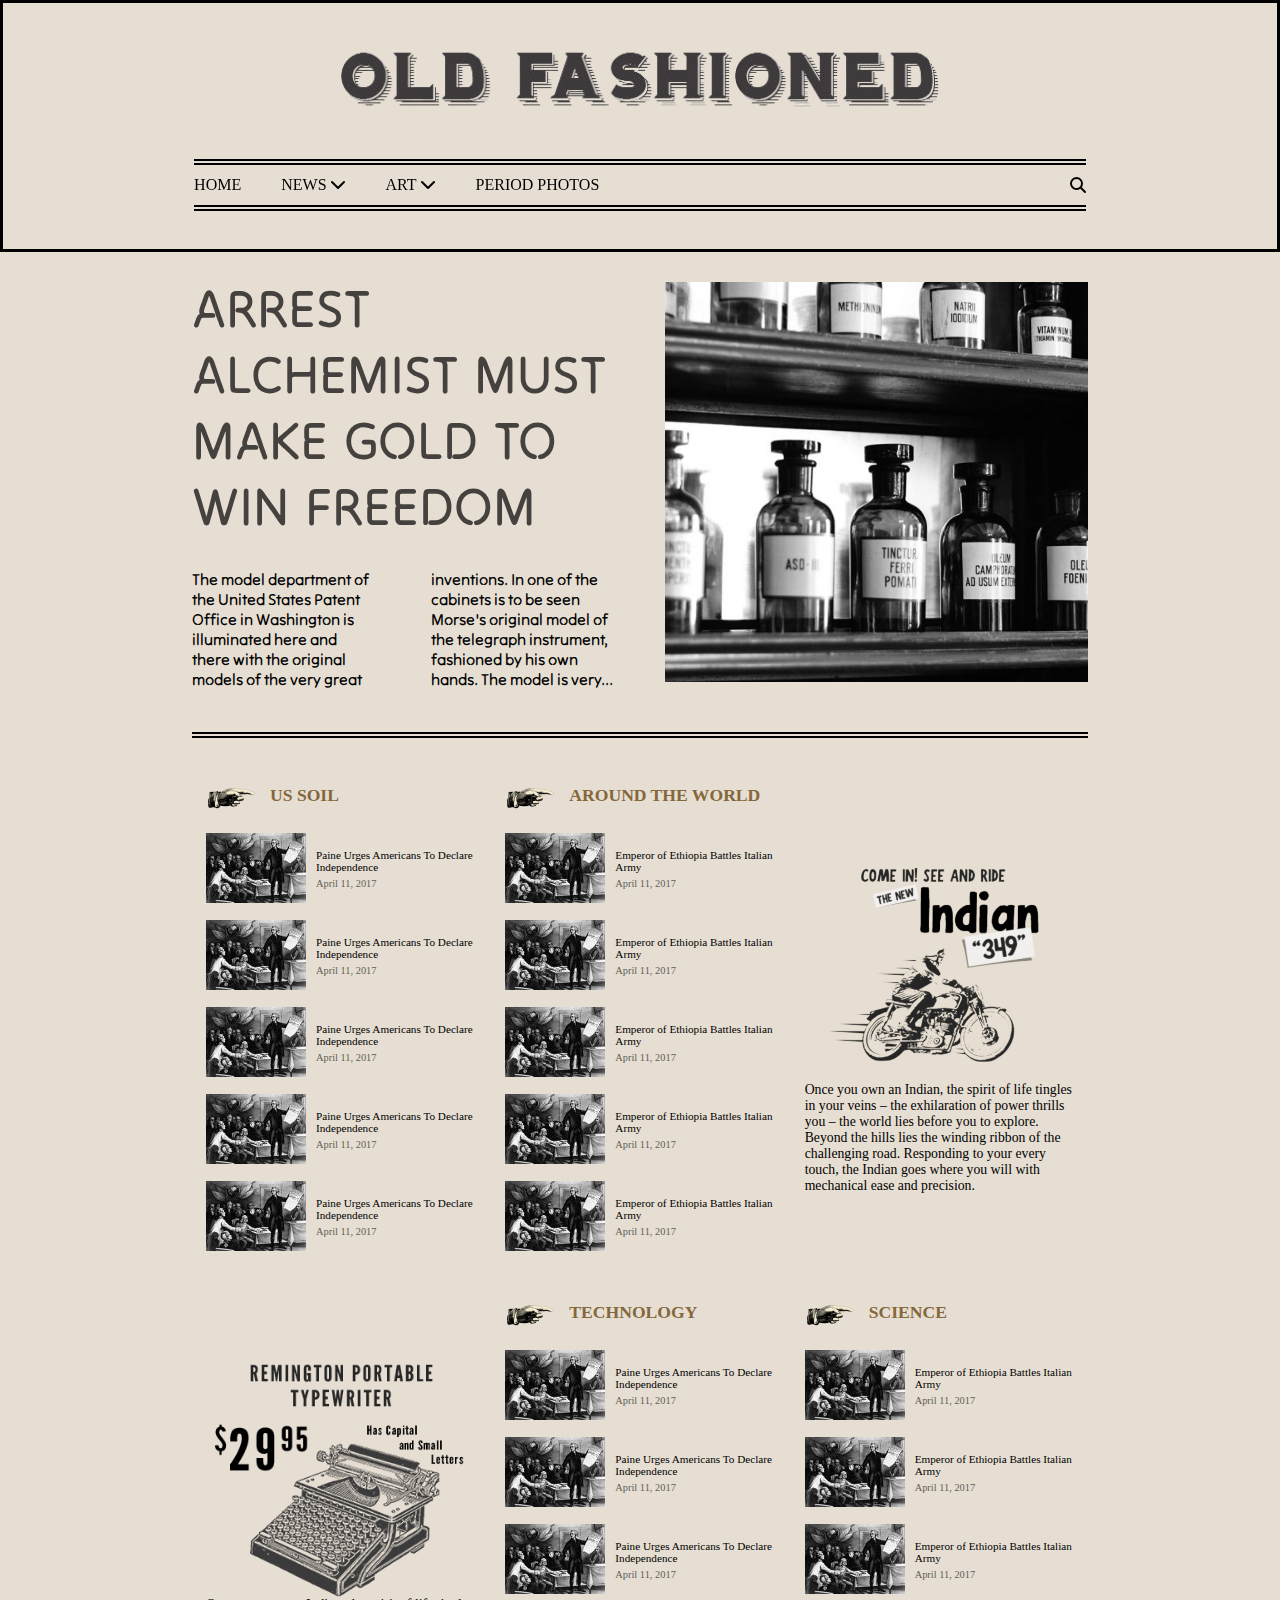
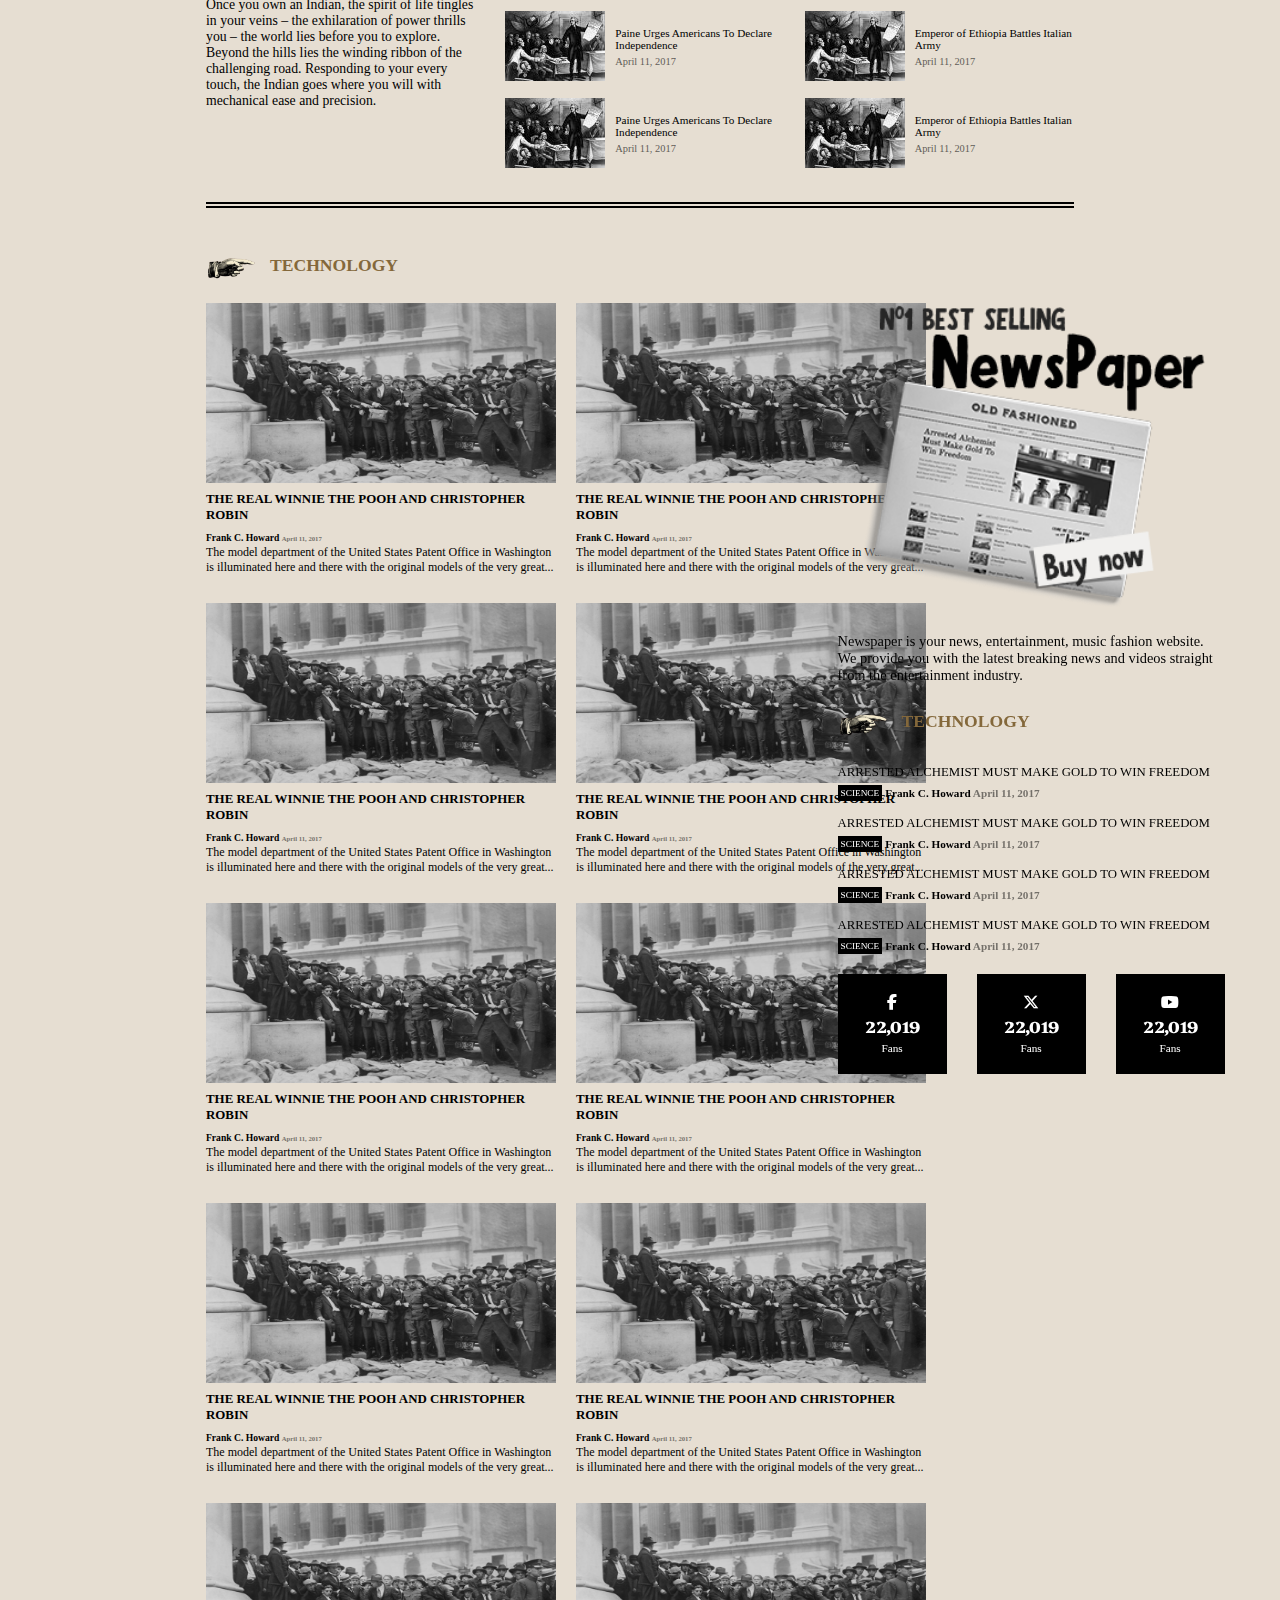
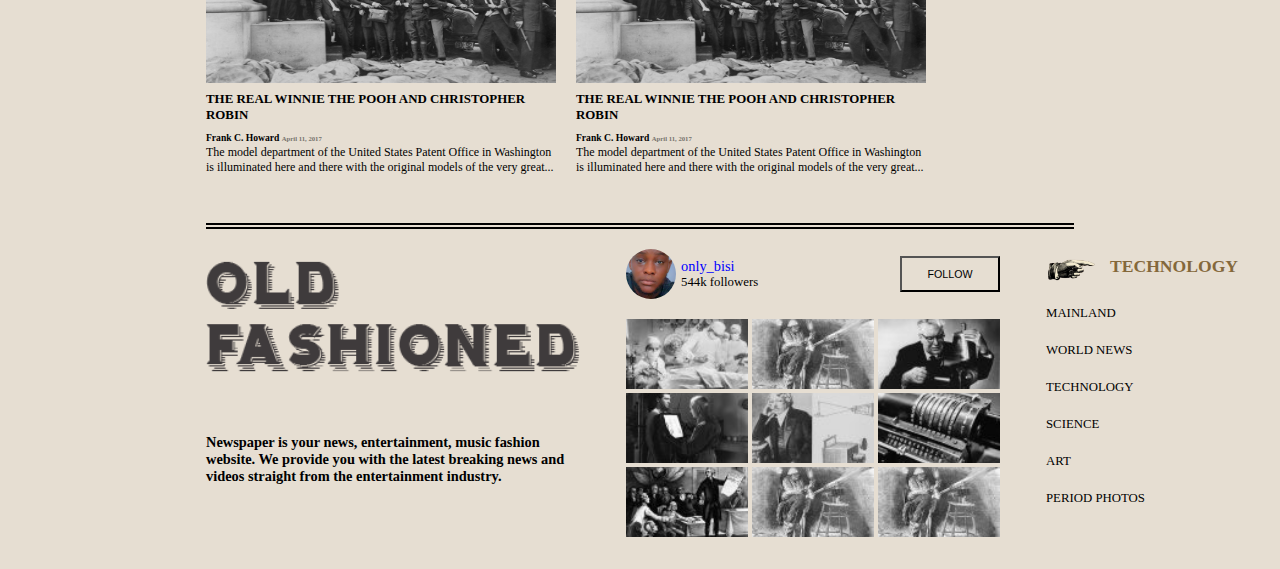
==== commit 0e1eec3e: "updated css and html" ====
--- a/index.html
+++ b/index.html
@@ -154,7 +154,7 @@
       <div class="section_1 genLayout">
         <div class="section_1ColOne">
           <div class="innerSection_1">
-            <a href="#"
+            <a href="./sectionOne.html"
               ><h2>Arrest Alchemist Must Make Gold To Win freedom</h2></a
             >
           </div>
@@ -238,7 +238,7 @@
             </div>
           </div>
         </div>
-         <div class="colOne2_">
+        <div class="colOne2_">
           <div class="colOne2_header">
             <img src="./file/finger.png" alt="hand" />
             <h4>around the world</h4>
@@ -302,10 +302,10 @@
               where you will with mechanical ease and precision.
             </p>
           </div>
-        </div> 
+        </div>
       </div>
     </section>
-     <section id="section_2">
+    <section id="section_2">
       <div class="section_3 genLayout">
         <div class="colOne3_">
           <img src="./file/typewrter.png" class="typewrter" />
@@ -438,141 +438,221 @@
             <div class="cardContainer">
               <div class="col_Acard">
                 <div class="cardIMG">
-                  <img src="./file/b4.jpg" alt="">
-                </div>
-                <div class="card_info">
-                  <div class="info_1">
-                    <a href="#"><h3>The Real Winnie the Pooh and Christopher Robin</h3></a>
-                    <small>Frank C. Howard  <span>April 11, 2017</span></small>
-                  </div>
-                  <div class="info_2">
-                    <p>The model department of the United States Patent Office in Washington is illuminated here and there with the original models of the very great...</p>
-                  </div>
-                </div>
-              </div>
-              <div class="col_Acard">
-                <div class="cardIMG">
-                  <img src="./file/b4.jpg" alt="">
-                </div>
-                <div class="card_info">
-                  <div class="info_1">
-                    <a href="#"><h3>The Real Winnie the Pooh and Christopher Robin</h3></a>
-                    <small>Frank C. Howard  <span>April 11, 2017</span></small>
-                  </div>
-                  <div class="info_2">
-                    <p>The model department of the United States Patent Office in Washington is illuminated here and there with the original models of the very great...</p>
-                  </div>
-                </div>
-              </div>
-              <div class="col_Acard">
-                <div class="cardIMG">
-                  <img src="./file/b4.jpg" alt="">
-                </div>
-                <div class="card_info">
-                  <div class="info_1">
-                    <a href="#"><h3>The Real Winnie the Pooh and Christopher Robin</h3></a>
-                    <small>Frank C. Howard  <span>April 11, 2017</span></small>
-                  </div>
-                  <div class="info_2">
-                    <p>The model department of the United States Patent Office in Washington is illuminated here and there with the original models of the very great...</p>
-                  </div>
-                </div>
-              </div>
-              <div class="col_Acard">
-                <div class="cardIMG">
-                  <img src="./file/b4.jpg" alt="">
-                </div>
-                <div class="card_info">
-                  <div class="info_1">
-                    <a href="#"><h3>The Real Winnie the Pooh and Christopher Robin</h3></a>
-                    <small>Frank C. Howard  <span>April 11, 2017</span></small>
-                  </div>
-                  <div class="info_2">
-                    <p>The model department of the United States Patent Office in Washington is illuminated here and there with the original models of the very great...</p>
-                  </div>
-                </div>
-              </div>
-              <div class="col_Acard">
-                <div class="cardIMG">
-                  <img src="./file/b4.jpg" alt="">
-                </div>
-                <div class="card_info">
-                  <div class="info_1">
-                    <a href="#"><h3>The Real Winnie the Pooh and Christopher Robin</h3></a>
-                    <small>Frank C. Howard  <span>April 11, 2017</span></small>
-                  </div>
-                  <div class="info_2">
-                    <p>The model department of the United States Patent Office in Washington is illuminated here and there with the original models of the very great...</p>
-                  </div>
-                </div>
-              </div>
-              <div class="col_Acard">
-                <div class="cardIMG">
-                  <img src="./file/b4.jpg" alt="">
-                </div>
-                <div class="card_info">
-                  <div class="info_1">
-                    <a href="#"><h3>The Real Winnie the Pooh and Christopher Robin</h3></a>
-                    <small>Frank C. Howard  <span>April 11, 2017</span></small>
-                  </div>
-                  <div class="info_2">
-                    <p>The model department of the United States Patent Office in Washington is illuminated here and there with the original models of the very great...</p>
-                  </div>
-                </div>
-              </div>
-              <div class="col_Acard">
-                <div class="cardIMG">
-                  <img src="./file/b4.jpg" alt="">
-                </div>
-                <div class="card_info">
-                  <div class="info_1">
-                    <a href="#"><h3>The Real Winnie the Pooh and Christopher Robin</h3></a>
-                    <small>Frank C. Howard  <span>April 11, 2017</span></small>
-                  </div>
-                  <div class="info_2">
-                    <p>The model department of the United States Patent Office in Washington is illuminated here and there with the original models of the very great...</p>
-                  </div>
-                </div>
-              </div>
-              <div class="col_Acard">
-                <div class="cardIMG">
-                  <img src="./file/b4.jpg" alt="">
-                </div>
-                <div class="card_info">
-                  <div class="info_1">
-                    <a href="#"><h3>The Real Winnie the Pooh and Christopher Robin</h3></a>
-                    <small>Frank C. Howard  <span>April 11, 2017</span></small>
-                  </div>
-                  <div class="info_2">
-                    <p>The model department of the United States Patent Office in Washington is illuminated here and there with the original models of the very great...</p>
-                  </div>
-                </div>
-              </div>
-              <div class="col_Acard">
-                <div class="cardIMG">
-                  <img src="./file/b4.jpg" alt="">
-                </div>
-                <div class="card_info">
-                  <div class="info_1">
-                    <a href="#"><h3>The Real Winnie the Pooh and Christopher Robin</h3></a>
-                    <small>Frank C. Howard  <span>April 11, 2017</span></small>
-                  </div>
-                  <div class="info_2">
-                    <p>The model department of the United States Patent Office in Washington is illuminated here and there with the original models of the very great...</p>
-                  </div>
-                </div>
-              </div>
-              <div class="col_Acard">
-                <div class="cardIMG">
-                  <img src="./file/b4.jpg" alt="">
-                </div>
-                <div class="card_info">
-                  <div class="info_1">
-                    <a href="#"><h3>The Real Winnie the Pooh and Christopher Robin</h3></a>
-                    <small>Frank C. Howard  <span>April 11, 2017</span></small>
-                  </div>
-                  <div class="info_2">
-                    <p>The model department of the United States Patent Office in Washington is illuminated here and there with the original models of the very great...</p>
+                  <img src="./file/b4.jpg" alt="" />
+                </div>
+                <div class="card_info">
+                  <div class="info_1">
+                    <a href="#"
+                      ><h3>
+                        The Real Winnie the Pooh and Christopher Robin
+                      </h3></a
+                    >
+                    <small>Frank C. Howard <span>April 11, 2017</span></small>
+                  </div>
+                  <div class="info_2">
+                    <p>
+                      The model department of the United States Patent Office in
+                      Washington is illuminated here and there with the original
+                      models of the very great...
+                    </p>
+                  </div>
+                </div>
+              </div>
+              <div class="col_Acard">
+                <div class="cardIMG">
+                  <img src="./file/b4.jpg" alt="" />
+                </div>
+                <div class="card_info">
+                  <div class="info_1">
+                    <a href="#"
+                      ><h3>
+                        The Real Winnie the Pooh and Christopher Robin
+                      </h3></a
+                    >
+                    <small>Frank C. Howard <span>April 11, 2017</span></small>
+                  </div>
+                  <div class="info_2">
+                    <p>
+                      The model department of the United States Patent Office in
+                      Washington is illuminated here and there with the original
+                      models of the very great...
+                    </p>
+                  </div>
+                </div>
+              </div>
+              <div class="col_Acard">
+                <div class="cardIMG">
+                  <img src="./file/b4.jpg" alt="" />
+                </div>
+                <div class="card_info">
+                  <div class="info_1">
+                    <a href="#"
+                      ><h3>
+                        The Real Winnie the Pooh and Christopher Robin
+                      </h3></a
+                    >
+                    <small>Frank C. Howard <span>April 11, 2017</span></small>
+                  </div>
+                  <div class="info_2">
+                    <p>
+                      The model department of the United States Patent Office in
+                      Washington is illuminated here and there with the original
+                      models of the very great...
+                    </p>
+                  </div>
+                </div>
+              </div>
+              <div class="col_Acard">
+                <div class="cardIMG">
+                  <img src="./file/b4.jpg" alt="" />
+                </div>
+                <div class="card_info">
+                  <div class="info_1">
+                    <a href="#"
+                      ><h3>
+                        The Real Winnie the Pooh and Christopher Robin
+                      </h3></a
+                    >
+                    <small>Frank C. Howard <span>April 11, 2017</span></small>
+                  </div>
+                  <div class="info_2">
+                    <p>
+                      The model department of the United States Patent Office in
+                      Washington is illuminated here and there with the original
+                      models of the very great...
+                    </p>
+                  </div>
+                </div>
+              </div>
+              <div class="col_Acard">
+                <div class="cardIMG">
+                  <img src="./file/b4.jpg" alt="" />
+                </div>
+                <div class="card_info">
+                  <div class="info_1">
+                    <a href="#"
+                      ><h3>
+                        The Real Winnie the Pooh and Christopher Robin
+                      </h3></a
+                    >
+                    <small>Frank C. Howard <span>April 11, 2017</span></small>
+                  </div>
+                  <div class="info_2">
+                    <p>
+                      The model department of the United States Patent Office in
+                      Washington is illuminated here and there with the original
+                      models of the very great...
+                    </p>
+                  </div>
+                </div>
+              </div>
+              <div class="col_Acard">
+                <div class="cardIMG">
+                  <img src="./file/b4.jpg" alt="" />
+                </div>
+                <div class="card_info">
+                  <div class="info_1">
+                    <a href="#"
+                      ><h3>
+                        The Real Winnie the Pooh and Christopher Robin
+                      </h3></a
+                    >
+                    <small>Frank C. Howard <span>April 11, 2017</span></small>
+                  </div>
+                  <div class="info_2">
+                    <p>
+                      The model department of the United States Patent Office in
+                      Washington is illuminated here and there with the original
+                      models of the very great...
+                    </p>
+                  </div>
+                </div>
+              </div>
+              <div class="col_Acard">
+                <div class="cardIMG">
+                  <img src="./file/b4.jpg" alt="" />
+                </div>
+                <div class="card_info">
+                  <div class="info_1">
+                    <a href="#"
+                      ><h3>
+                        The Real Winnie the Pooh and Christopher Robin
+                      </h3></a
+                    >
+                    <small>Frank C. Howard <span>April 11, 2017</span></small>
+                  </div>
+                  <div class="info_2">
+                    <p>
+                      The model department of the United States Patent Office in
+                      Washington is illuminated here and there with the original
+                      models of the very great...
+                    </p>
+                  </div>
+                </div>
+              </div>
+              <div class="col_Acard">
+                <div class="cardIMG">
+                  <img src="./file/b4.jpg" alt="" />
+                </div>
+                <div class="card_info">
+                  <div class="info_1">
+                    <a href="#"
+                      ><h3>
+                        The Real Winnie the Pooh and Christopher Robin
+                      </h3></a
+                    >
+                    <small>Frank C. Howard <span>April 11, 2017</span></small>
+                  </div>
+                  <div class="info_2">
+                    <p>
+                      The model department of the United States Patent Office in
+                      Washington is illuminated here and there with the original
+                      models of the very great...
+                    </p>
+                  </div>
+                </div>
+              </div>
+              <div class="col_Acard">
+                <div class="cardIMG">
+                  <img src="./file/b4.jpg" alt="" />
+                </div>
+                <div class="card_info">
+                  <div class="info_1">
+                    <a href="#"
+                      ><h3>
+                        The Real Winnie the Pooh and Christopher Robin
+                      </h3></a
+                    >
+                    <small>Frank C. Howard <span>April 11, 2017</span></small>
+                  </div>
+                  <div class="info_2">
+                    <p>
+                      The model department of the United States Patent Office in
+                      Washington is illuminated here and there with the original
+                      models of the very great...
+                    </p>
+                  </div>
+                </div>
+              </div>
+              <div class="col_Acard">
+                <div class="cardIMG">
+                  <img src="./file/b4.jpg" alt="" />
+                </div>
+                <div class="card_info">
+                  <div class="info_1">
+                    <a href="#"
+                      ><h3>
+                        The Real Winnie the Pooh and Christopher Robin
+                      </h3></a
+                    >
+                    <small>Frank C. Howard <span>April 11, 2017</span></small>
+                  </div>
+                  <div class="info_2">
+                    <p>
+                      The model department of the United States Patent Office in
+                      Washington is illuminated here and there with the original
+                      models of the very great...
+                    </p>
                   </div>
                 </div>
               </div>
@@ -581,9 +661,13 @@
         </div>
         <div class="sideB">
           <div class="sideB_colA">
-            <img src="./file/newspaper.png" alt="img">
+            <img src="./file/newspaper.png" alt="img" />
             <div class="news_info">
-              <p>Newspaper is your news, entertainment, music fashion website. We provide you with the latest breaking news and videos straight from the entertainment industry.</p>
+              <p>
+                Newspaper is your news, entertainment, music fashion website. We
+                provide you with the latest breaking news and videos straight
+                from the entertainment industry.
+              </p>
             </div>
           </div>
           <div class="sideB_colB">
@@ -593,54 +677,146 @@
             </div>
             <div class="sideB_colB_info">
               <div class="author_1">
-              <a href="#"><p>Arrested Alchemist Must Make Gold To Win Freedom</p></a>
+                <a href="#"
+                  ><p>Arrested Alchemist Must Make Gold To Win Freedom</p></a
+                >
                 <div class="first">
-                  <a href="#">science</a> 
+                  <a href="#">science</a>
                   <small>Frank C. Howard <span>April 11, 2017</span></small>
                 </div>
               </div>
               <div class="author_1">
-              <a href="#"><p>Arrested Alchemist Must Make Gold To Win Freedom</p></a>
+                <a href="#"
+                  ><p>Arrested Alchemist Must Make Gold To Win Freedom</p></a
+                >
                 <div class="first">
-                  <a href="#">science</a> 
+                  <a href="#">science</a>
                   <small>Frank C. Howard <span>April 11, 2017</span></small>
                 </div>
               </div>
               <div class="author_1">
-              <a href="#"><p>Arrested Alchemist Must Make Gold To Win Freedom</p></a>
+                <a href="#"
+                  ><p>Arrested Alchemist Must Make Gold To Win Freedom</p></a
+                >
                 <div class="first">
-                  <a href="#">science</a> 
+                  <a href="#">science</a>
                   <small>Frank C. Howard <span>April 11, 2017</span></small>
                 </div>
               </div>
               <div class="author_1">
-              <a href="#"><p>Arrested Alchemist Must Make Gold To Win Freedom</p></a>
+                <a href="#"
+                  ><p>Arrested Alchemist Must Make Gold To Win Freedom</p></a
+                >
                 <div class="first">
-                  <a href="#">science</a> 
+                  <a href="#">science</a>
                   <small>Frank C. Howard <span>April 11, 2017</span></small>
                 </div>
               </div>
-          </div>
-          <div class="followers">
-            <div class="follow">
-              <i class="fa-brands fa-facebook-f"></i>
-              <p>22,019</p>
-              <small>Fans</small>
-            </div>
-            <div class="follow">
-              <i class="fa-brands fa-x-twitter"></i>
-              <p>22,019</p>
-              <small>Fans</small>
-            </div>
-            <div class="follow">
-              <i class="fa-brands fa-youtube"></i>
-              <p>22,019</p>
-              <small>Fans</small>
+            </div>
+            <div class="followers">
+              <div class="follow">
+                <i class="fa-brands fa-facebook-f"></i>
+                <p>22,019</p>
+                <small>Fans</small>
+              </div>
+              <div class="follow">
+                <i class="fa-brands fa-x-twitter"></i>
+                <p>22,019</p>
+                <small>Fans</small>
+              </div>
+              <div class="follow">
+                <i class="fa-brands fa-youtube"></i>
+                <p>22,019</p>
+                <small>Fans</small>
+              </div>
             </div>
           </div>
         </div>
       </div>
-    </div>
     </section>
+    <footer>
+      <div class="footer genLayout">
+        <div class="footerOne">
+          <img src="./file/logo-footer.png" alt="footer_logo" />
+          <p>
+            Newspaper is your news, entertainment, music fashion website. We
+            provide you with the latest breaking news and videos straight from
+            the entertainment industry.
+          </p>
+        </div>
+        <div class="footerTwo">
+          <div class="profile">
+            <div class="innerProfile">
+              <img src="./file/Bisi face .jpg" alt="profile" />
+              <div class="username">
+                <span>only_bisi</span>
+                <small>544k followers</small>
+              </div>
+            </div>
+            <button><a href="#">follow</a></button>
+          </div>
+          <div class="post">
+            <img src="./file/t1.jpg" alt="" />
+            <img src="./file/t4.jpg" alt="" />
+            <img src="./file/t5.jpg" alt="" />
+            <img src="./file/t6.jpg" alt="" />
+            <img src="./file/t7.jpg" alt="" />
+            <img src="./file/t8.jpg" alt="" />
+            <img src="./file/b1.jpg" alt="" />
+            <img src="./file/t4.jpg" alt="" />
+            <img src="./file/t4.jpg" alt="" />
+          </div>
+        </div>
+        <div class="footerThree">
+          <div class="colOne1_header">
+            <img src="./file/finger.png" alt="hand" />
+            <h4>technology</h4>
+          </div>
+          <div class="content">
+            <a href="#"
+              ><div class="lineA">
+                <p>mainland</p>
+                <span>6</span>
+              </div></a
+            >
+
+            <a href="#"
+              ><div class="lineA">
+                <p>world news</p>
+                <span>6</span>
+              </div></a
+            >
+
+            <a href="#"
+              ><div class="lineA">
+                <p>technology</p>
+                <span>6</span>
+              </div></a
+            >
+
+            <a href="#"
+              ><div class="lineA">
+                <p>science</p>
+                <span>6</span>
+              </div></a
+            >
+
+            <a href="#"
+              ><div class="lineA">
+                <p>art</p>
+                <span>5</span>
+              </div></a
+            >
+
+            <a href="#"
+              ><div class="lineA">
+                <p>Period photos</p>
+                <span>5</span>
+              </div></a
+            >
+          </div>
+        </div>
+      </div>
+    </footer>
   </body>
 </html>
--- a/style.css
+++ b/style.css
@@ -5,7 +5,13 @@
   padding: 0;
   box-sizing: border-box;
 }
+
+body,
+html {
+  scroll-behavior: auto;
+}
 header {
+  border: solid;
   background-color: #e6ded2;
   width: 100%;
   z-index: 1;
@@ -81,13 +87,14 @@
 .dropD,
 .dropD_2 {
   position: absolute;
-  padding: 25px 15px;
-  height: 30dvh;
-  top: 30px;
+  padding: 20px 10px;
+  height: 30vh;
+  top: 1.6rem;
   left: -2px;
   background-color: #fcf0dc;
   width: 1200px;
   display: none;
+  z-index: 1 !important;
 }
 
 .dropD_2 {
@@ -132,11 +139,15 @@
   gap: 20px;
 }
 
+.navLinks > ul > li:nth-child(2):hover {
+  background-color: red;
+}
+
 .navLinks > ul > li:nth-child(2) > a:hover + .dropD {
   display: block;
 }
-.navLinks > ul > li:nth-child(3) > a:hover + .dropD_2 {
-  display: block;
+.navLinks > ul > li:nth-child(3) > a + .dropD_2 {
+  /* display: block; */
 }
 
 .card > img {
@@ -302,10 +313,11 @@
   padding: 0 20px;
   width: 100%;
   background-color: #e6ded2;
-  padding-bottom: 40px;
+  padding-bottom: 20px;
 }
 
 .latest_articles {
+  border-bottom: double 6px;
   gap: 50px;
   display: flex;
 }
@@ -317,11 +329,8 @@
 .cardContainer {
   display: grid;
   grid-template-columns: auto auto;
-  overflow-y: scroll;
-  row-gap: 20px;
-  column-gap: 20px;
-  margin-bottom: 80px;
-  height: 920px;
+  gap: 20px;
+  margin-bottom: 40px;
 }
 
 .col_Acard {
@@ -365,6 +374,12 @@
 
 .sideB_colA {
   padding-top: 40px;
+}
+
+.sideB {
+  position: sticky;
+  top: -6%;
+  height: 980px;
 }
 
 .sideB_colA > img {
@@ -441,6 +456,118 @@
   font-size: 0.7em;
 }
 
+footer {
+  word-spacing: 100%;
+  padding: 0 20px;
+  background-color: #e6ded2;
+  padding-bottom: 20px;
+}
+
+.footer {
+  display: grid;
+  grid-template-columns: auto auto auto;
+  gap: 40px;
+}
+
+.footerOne {
+  width: 380px;
+  display: flex;
+  flex-direction: column;
+  gap: 50px;
+}
+
+.footerOne > p {
+  font-size: 0.9em;
+  font-weight: 800;
+}
+
+.footerTwo {
+  width: 380px;
+}
+.profile {
+  display: flex;
+  align-items: center;
+  justify-content: space-between;
+  padding-bottom: 20px;
+}
+
+.innerProfile {
+  display: flex;
+  align-items: center;
+  gap: 5px;
+}
+
+.innerProfile > img {
+  width: 50px;
+  height: 50px;
+  border-radius: 100%;
+  object-fit: cover;
+}
+
+.username {
+  display: flex;
+  flex-direction: column;
+}
+
+.username > span {
+  font-size: 0.9em;
+  text-transform: lowercase;
+  color: blue;
+}
+
+.username > small {
+  font-size: 0.8em;
+}
+
+.profile > button {
+  float: right;
+  background-color: transparent;
+  width: 100px;
+  display: flex;
+  align-items: center;
+  justify-content: center;
+  padding: 10px;
+  margin-right: 6px;
+}
+.profile > button > a {
+  font-size: 0.8em;
+  text-align: center;
+}
+
+.post {
+  width: 100%;
+  height: 230px !important;
+}
+
+.post > img {
+  width: 122px;
+  height: 70px;
+  object-fit: cover;
+}
+.content {
+  height: inherit;
+  display: flex;
+  flex-direction: column;
+  gap: 19px;
+  width: 350px;
+  padding-right: 20px;
+}
+
+.lineA {
+  width: 100%;
+  display: flex;
+  align-items: center;
+  justify-content: space-between;
+}
+
+.lineA:hover {
+  color: #84683b;
+}
+
+.lineA > p {
+  font-size: 0.8em;
+}
+
 /* sub page arrest */
 #Arrest {
   width: 100%;
@@ -448,7 +575,6 @@
   border: solid;
   background-color: #e6ded2;
 }
-
 
 .navigation {
   margin-bottom: 10px;
@@ -780,19 +906,17 @@
     width: 100%;
   }
 
-
   .colOne3_text > p {
     font-size: 1em;
     padding-bottom: 15px;
   }
-  .typewrter{
+  .typewrter {
     padding-block: 30px;
   }
   #latest_articles {
     padding: 0 10px;
     padding-bottom: 0px;
     background-color: #e6ded2;
-    
   }
   .latest_articles {
     width: 100%;
@@ -800,22 +924,22 @@
     gap: 0px;
   }
   .info_1 > a {
-    font-size: .9em;
+    font-size: 0.9em;
   }
   .info_1 > small {
     font-size: 0.8em;
   }
   .info_1 > small > span {
-    font-size: .8em;
-  }
-  
+    font-size: 0.8em;
+  }
+
   .info_2 > p {
     font-size: 1em;
   }
 
-.news_info>p{
-  font-size: 1.1em;
-}
+  .news_info > p {
+    font-size: 1.1em;
+  }
 
   .sideA {
     width: 100%;
@@ -834,10 +958,10 @@
   .colOne_text > a {
     font-size: 1em;
   }
-  
+
   .colOne_text > span {
     margin-left: 10px;
-    font-size: .7em;
+    font-size: 0.7em;
   }
   .author_1 {
     margin-bottom: 20px;
@@ -851,5 +975,21 @@
     overflow-x: hidden;
   }
 
-
-}
+  /* footer styling */
+  footer {
+    word-spacing: 100%;
+    padding: 30px 20px;
+    background-color: #e6ded2;
+  }
+
+  .footer {
+    grid-template-columns: auto;
+    margin-left: -13px;
+    width: 100%;
+  }
+
+  .content {
+    width: 100%;
+    padding-right: 10px;
+  }
+}
